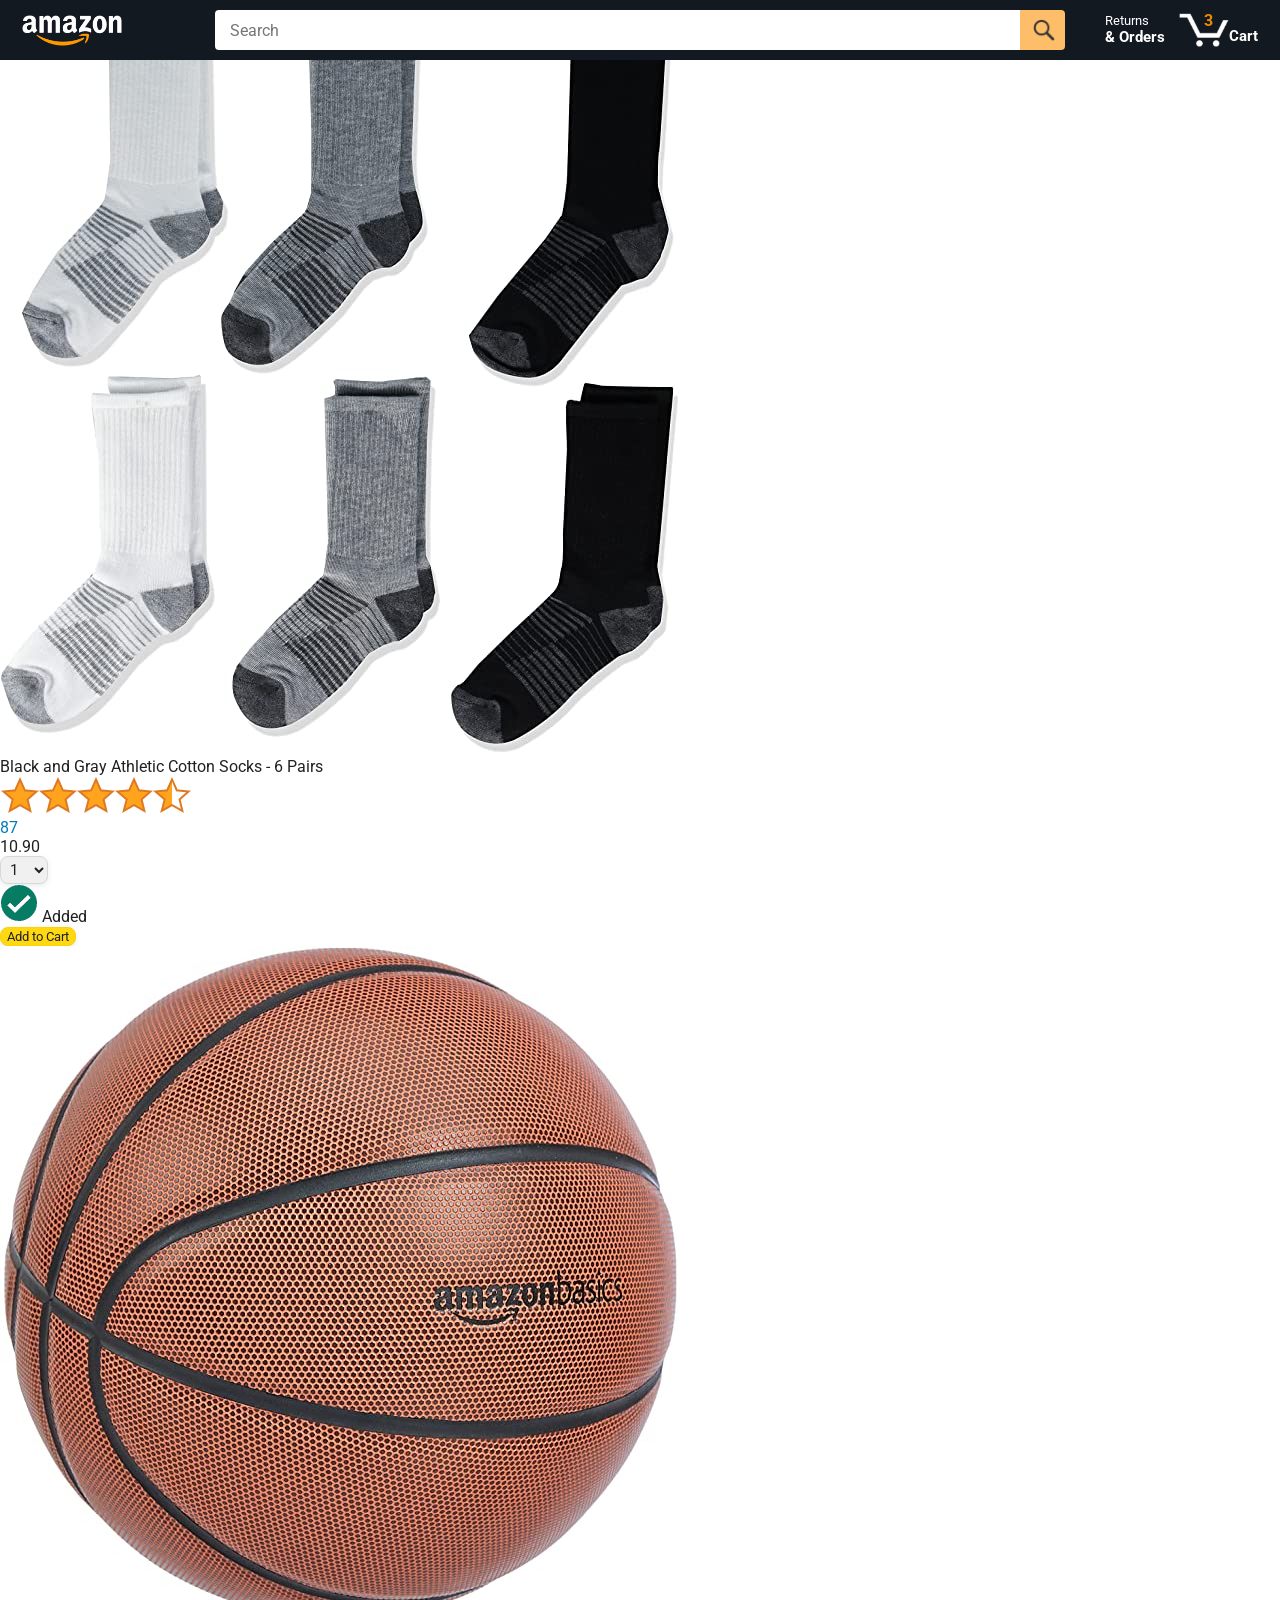
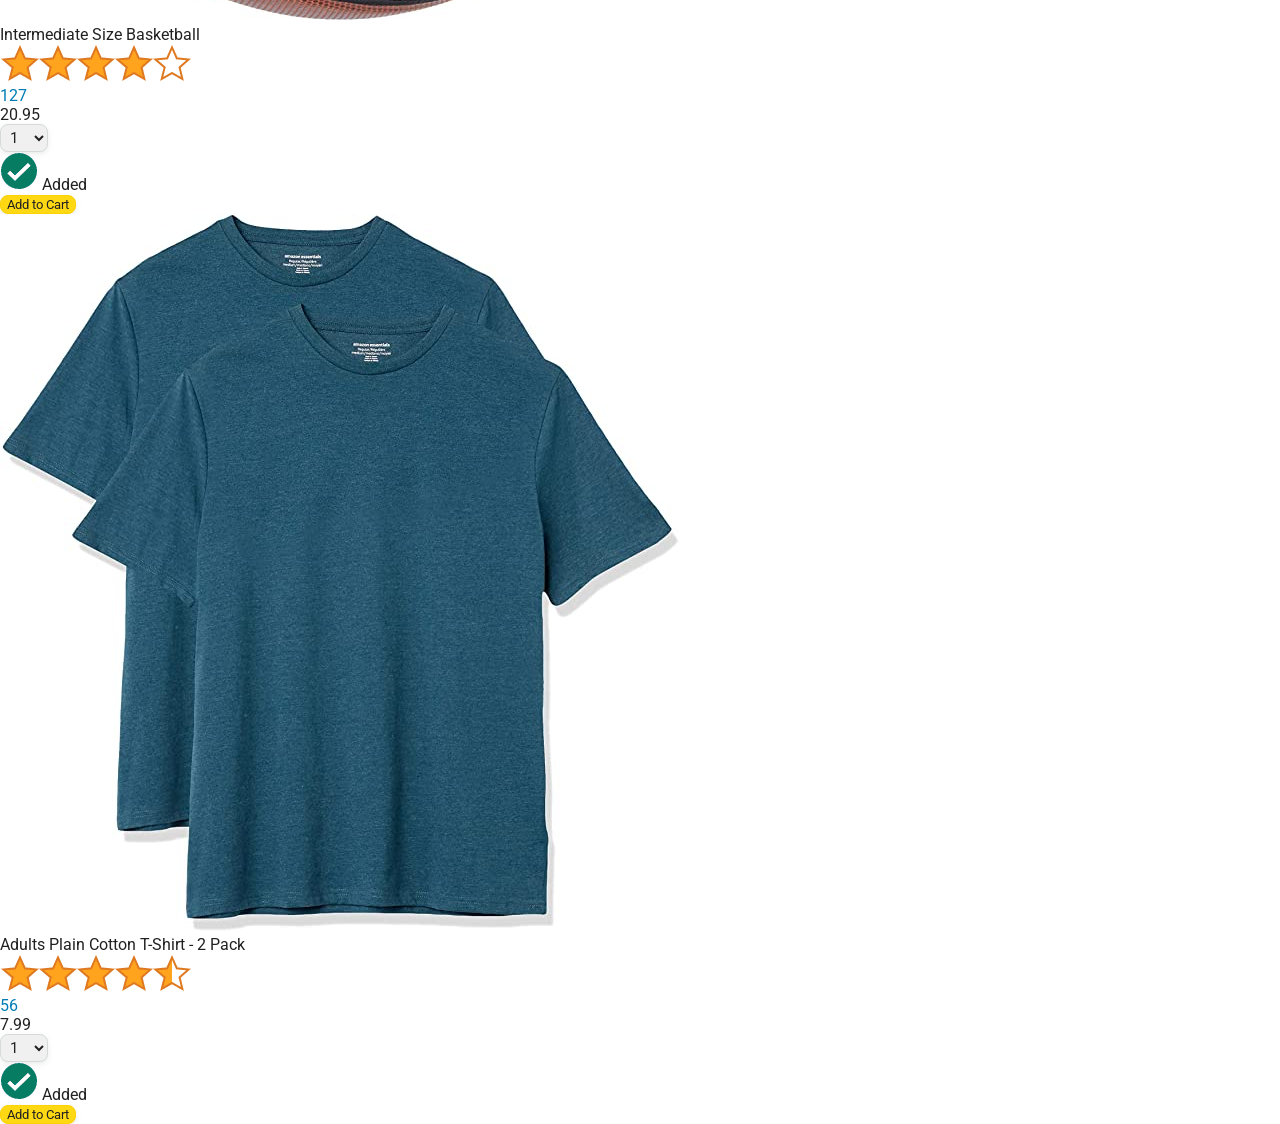
==== amazon.html @ 1c022dee "Generate HTML with JavaScript" ====
<!DOCTYPE html>
<html>
  <head>
    <title>Amazon Project</title>

    <!-- This code is needed for responsive design to work.
      (Responsive design = make the website look good on
      smaller screen sizes like a phone or a tablet). -->
    <meta name="viewport" content="width=device-width, initial-scale=1">

    <!-- Load a font called Roboto from Google Fonts. -->
    <link rel="preconnect" href="https://fonts.googleapis.com">
    <link rel="preconnect" href="https://fonts.gstatic.com" crossorigin>
    <link href="https://fonts.googleapis.com/css2?family=Roboto:wght@400;500;700&display=swap" rel="stylesheet">

    <!-- Here are the CSS files for this page. -->
    <link rel="stylesheet" href="styles/shared/general.css">
    <link rel="stylesheet" href="styles/shared/amazon-header.css">
    <link rel="stylesheet" href="styles/pages/amazon.css">
  </head>
  <body>
    <div class="amazon-header">
      <div class="amazon-header-left-section">
        <a href="amazon.html" class="header-link">
          <img class="amazon-logo"
            src="images/amazon-logo-white.png">
          <img class="amazon-mobile-logo"
            src="images/amazon-mobile-logo-white.png">
        </a>
      </div>

      <div class="amazon-header-middle-section">
        <input class="search-bar" type="text" placeholder="Search">

        <button class="search-button">
          <img class="search-icon" src="images/icons/search-icon.png">
        </button>
      </div>

      <div class="amazon-header-right-section">
        <a class="orders-link header-link" href="orders.html">
          <span class="returns-text">Returns</span>
          <span class="orders-text">& Orders</span>
        </a>

        <a class="cart-link header-link" href="checkout.html">
          <img class="cart-icon" src="images/icons/cart-icon.png">
          <div class="cart-quantity">3</div>
          <div class="cart-text">Cart</div>
        </a>
      </div>
    </div>
    
    <div class="main">
      <div class="products-grid js-products-grid"></div>
    </div>

    <script src="scripts/amazon.js"></script>
  </body>
</html>
---- styles/shared/general.css ----
body {
  font-family: Roboto, Arial;
  color: rgb(33, 33, 33);
  /* The <body> element has a default margin of 8px
     on all sides. This removes the default margins. */
  margin: 0;
}

/* <p> elements have a default margin on the top
   and bottom. This removes the default margins. */
p {
  margin: 0;
}

button {
  cursor: pointer;
}

select {
  cursor: pointer;
}

input, select, button {
  font-family: Roboto, Arial;
}

.button-primary {
  color: rgb(33, 33, 33);
  background-color: rgb(255, 216, 20);
  border: 1px solid rgb(252, 210, 0);
  border-radius: 8px;
  cursor: pointer;
  box-shadow: 0 2px 5px rgba(213, 217, 217, 0.5);
}

.button-primary:hover {
  background-color: rgb(247, 202, 0);
  border: 1px solid rgb(242, 194, 0);
}

.button-primary:active {
  background: rgb(255, 216, 20);
  border-color: rgb(252, 210, 0);
  box-shadow: none;
}

.button-secondary {
  color: rgb(33, 33, 33);
  background: white;
  border: 1px solid rgb(213, 217, 217);
  border-radius: 8px;
  cursor: pointer;
  box-shadow: 0 2px 5px rgba(213, 217, 217, 0.5);
}

.button-secondary:hover {
  background-color: rgb(247, 250, 250);
}

.button-secondary:active {
  background-color: rgb(237, 253, 255);
  box-shadow: none;
}

/* These styles will limit text to 2 lines. Anything
   beyond 2 lines will be replaced with "..."
   You can find this code by using an A.I. tool or by
   searching in Google.
   https://css-tricks.com/almanac/properties/l/line-clamp/ */
.limit-text-to-2-lines {
  display: -webkit-box;
  -webkit-line-clamp: 2;
  -webkit-box-orient: vertical;
  overflow: hidden;
}

.link-primary {
  color: rgb(1, 124, 182);
  cursor: pointer;
}

.link-primary:hover {
  color: rgb(196, 80, 0);
}

/* Styles for dropdown selectors. */
select {
  color: rgb(33, 33, 33);
  background-color: rgb(240, 240, 240);
  border: 1px solid rgb(213, 217, 217);
  border-radius: 8px;
  padding: 3px 5px;
  font-size: 15px;
  cursor: pointer;
  box-shadow: 0 2px 5px rgba(213, 217, 217, 0.5);
}

select:focus,
input:focus {
  outline: 2px solid rgb(255, 153, 0);
}
---- styles/shared/amazon-header.css ----
.amazon-header {
  background-color: rgb(19, 25, 33);
  color: white;
  padding-left: 15px;
  padding-right: 15px;

  display: flex;
  align-items: center;
  justify-content: space-between;

  position: fixed;
  top: 0;
  left: 0;
  right: 0;
  height: 60px;
}

.amazon-header-left-section {
  width: 180px;
}

@media (max-width: 800px) {
  .amazon-header-left-section {
    width: unset;
  }
}

.header-link {
  display: inline-block;
  padding: 6px;
  border-radius: 2px;
  cursor: pointer;
  text-decoration: none;
  border: 1px solid rgba(0, 0, 0, 0);
}

.header-link:hover {
  border: 1px solid white;
}

.amazon-logo {
  width: 100px;
  margin-top: 5px;
}

.amazon-mobile-logo {
  display: none;
}

@media (max-width: 575px) {
  .amazon-logo {
    display: none;
  }

  .amazon-mobile-logo {
    display: block;
    height: 35px;
    margin-top: 5px;
  }
}

.amazon-header-middle-section {
  flex: 1;
  max-width: 850px;
  margin-left: 10px;
  margin-right: 10px;
  display: flex;
}

.search-bar {
  flex: 1;
  width: 0;
  font-size: 16px;
  height: 38px;
  padding-left: 15px;
  border: none;
  border-top-left-radius: 4px;
  border-bottom-left-radius: 4px;
  border-top-right-radius: 0;
  border-bottom-right-radius: 0;
}

.search-button {
  background-color: rgb(254, 189, 105);
  border: none;
  width: 45px;
  height: 40px;
  border-top-right-radius: 4px;
  border-bottom-right-radius: 4px;
  flex-shrink: 0;
}

.search-icon {
  height: 22px;
  margin-left: 2px;
  margin-top: 3px;
}

.amazon-header-right-section {
  width: 180px;
  flex-shrink: 0;
  display: flex;
  justify-content: end;
}

.orders-link {
  color: white;
}

.returns-text {
  display: block;
  font-size: 13px;
}

.orders-text {
  display: block;
  font-size: 15px;
  font-weight: 700;
}

.cart-link {
  color: white;
  display: flex;
  align-items: center;
  position: relative;
}

.cart-icon {
  width: 50px;
}

.cart-text {
  margin-top: 12px;
  font-size: 15px;
  font-weight: 700;
}

.cart-quantity {
  color: rgb(240, 136, 4);
  font-size: 16px;
  font-weight: 700;

  position: absolute;
  top: 4px;
  left: 22px;
  
  width: 26px;
  text-align: center;
}
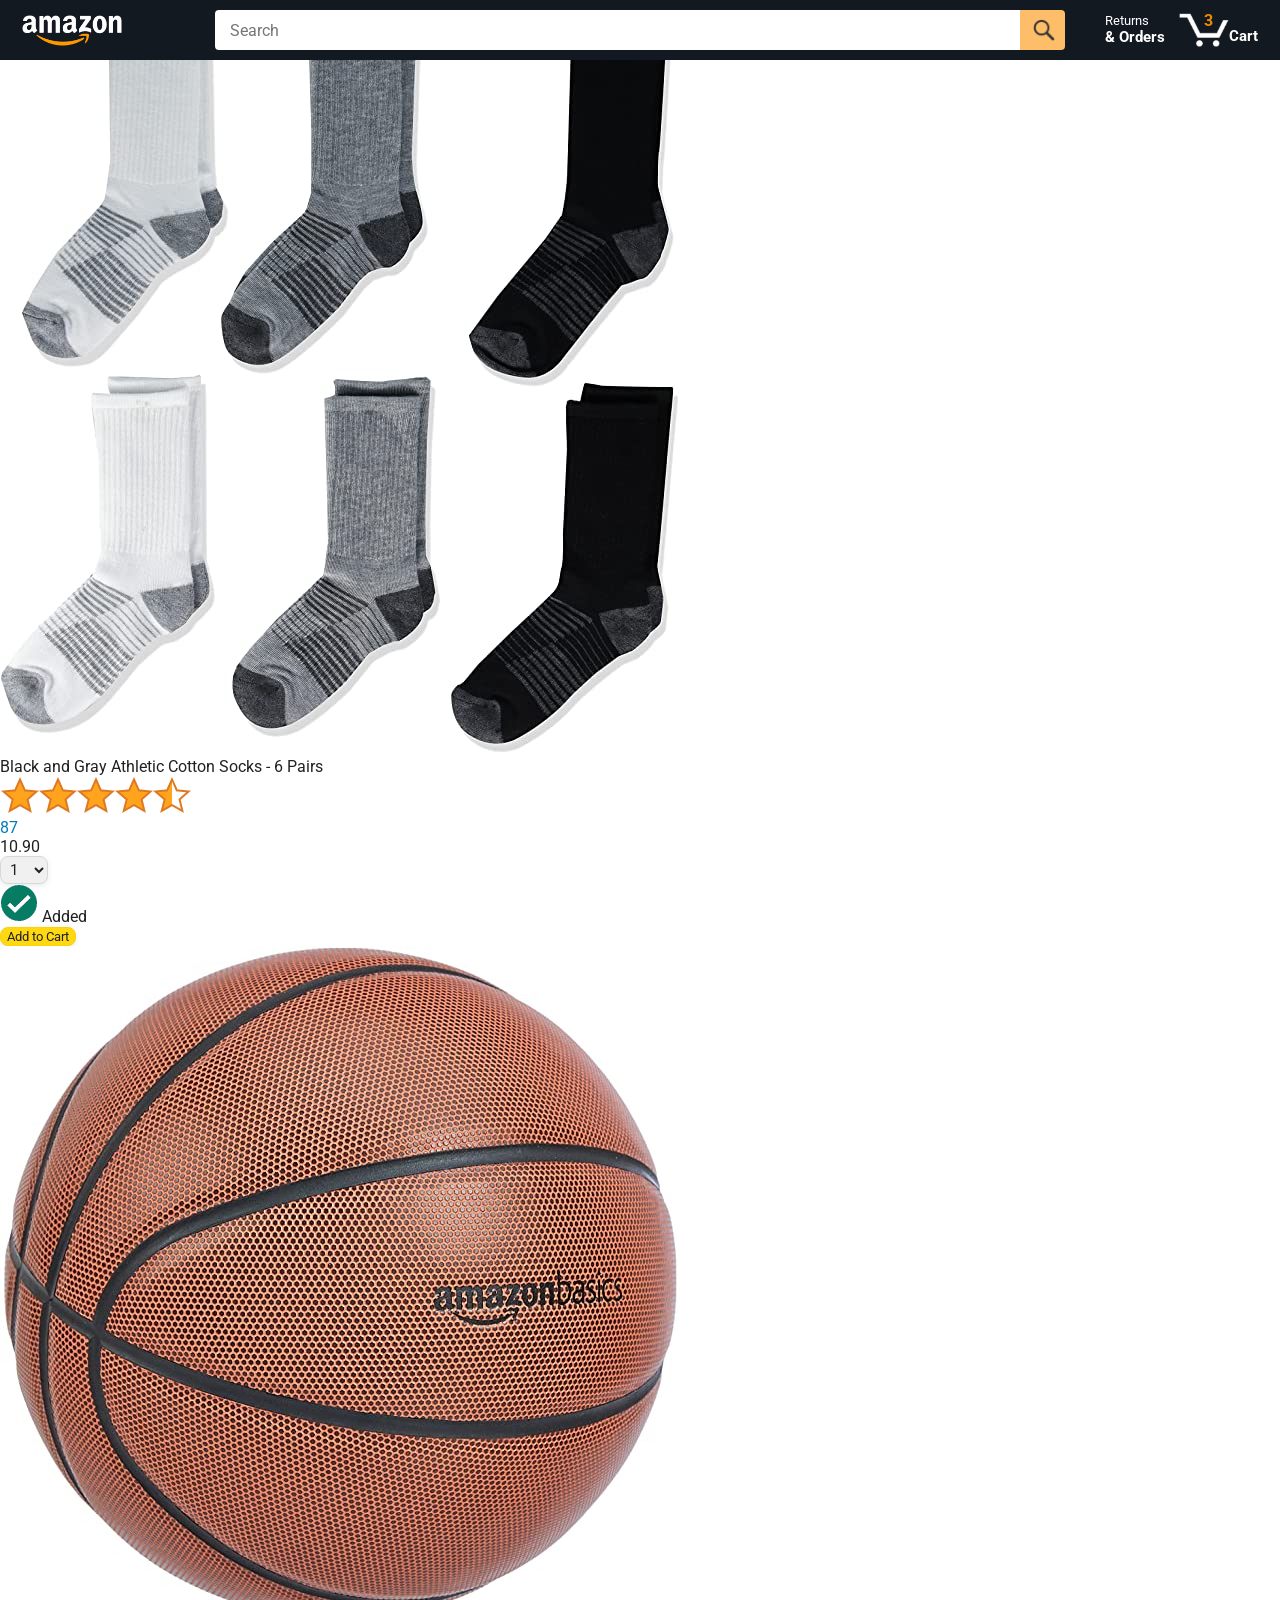
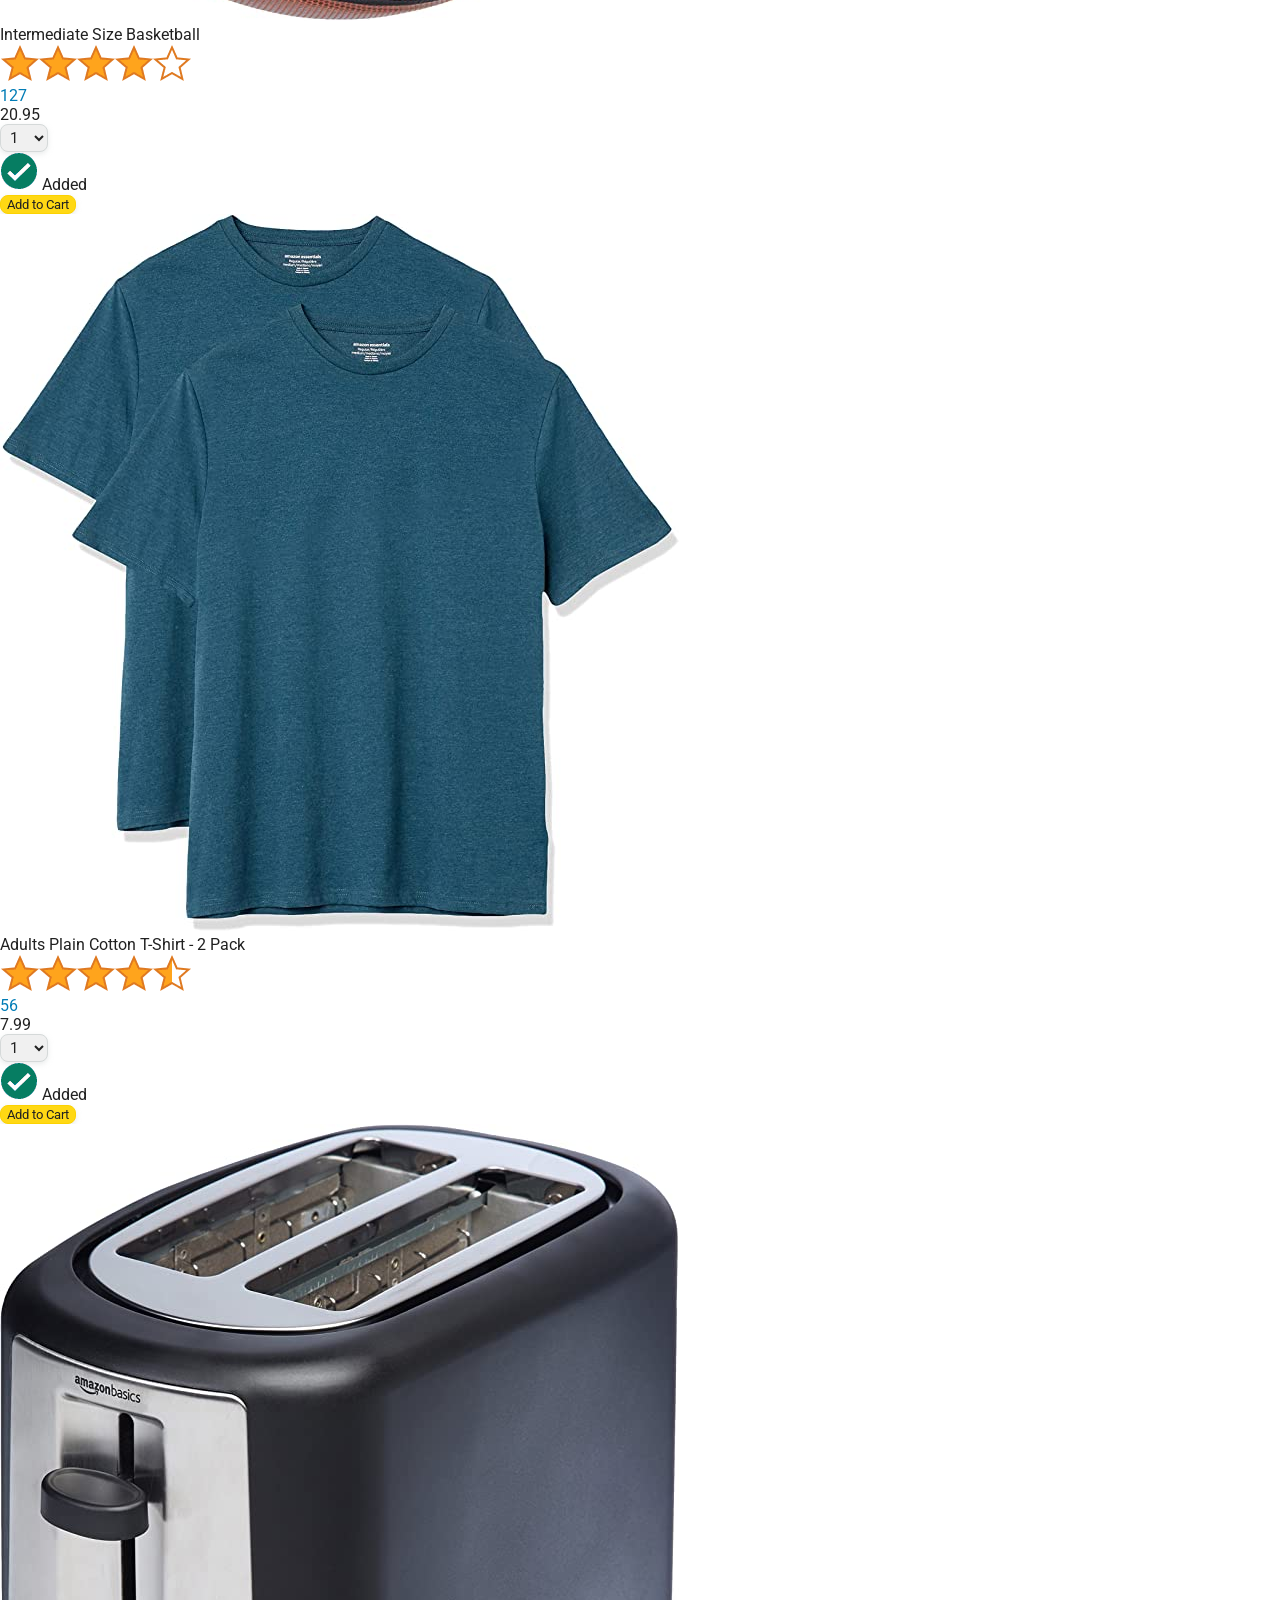
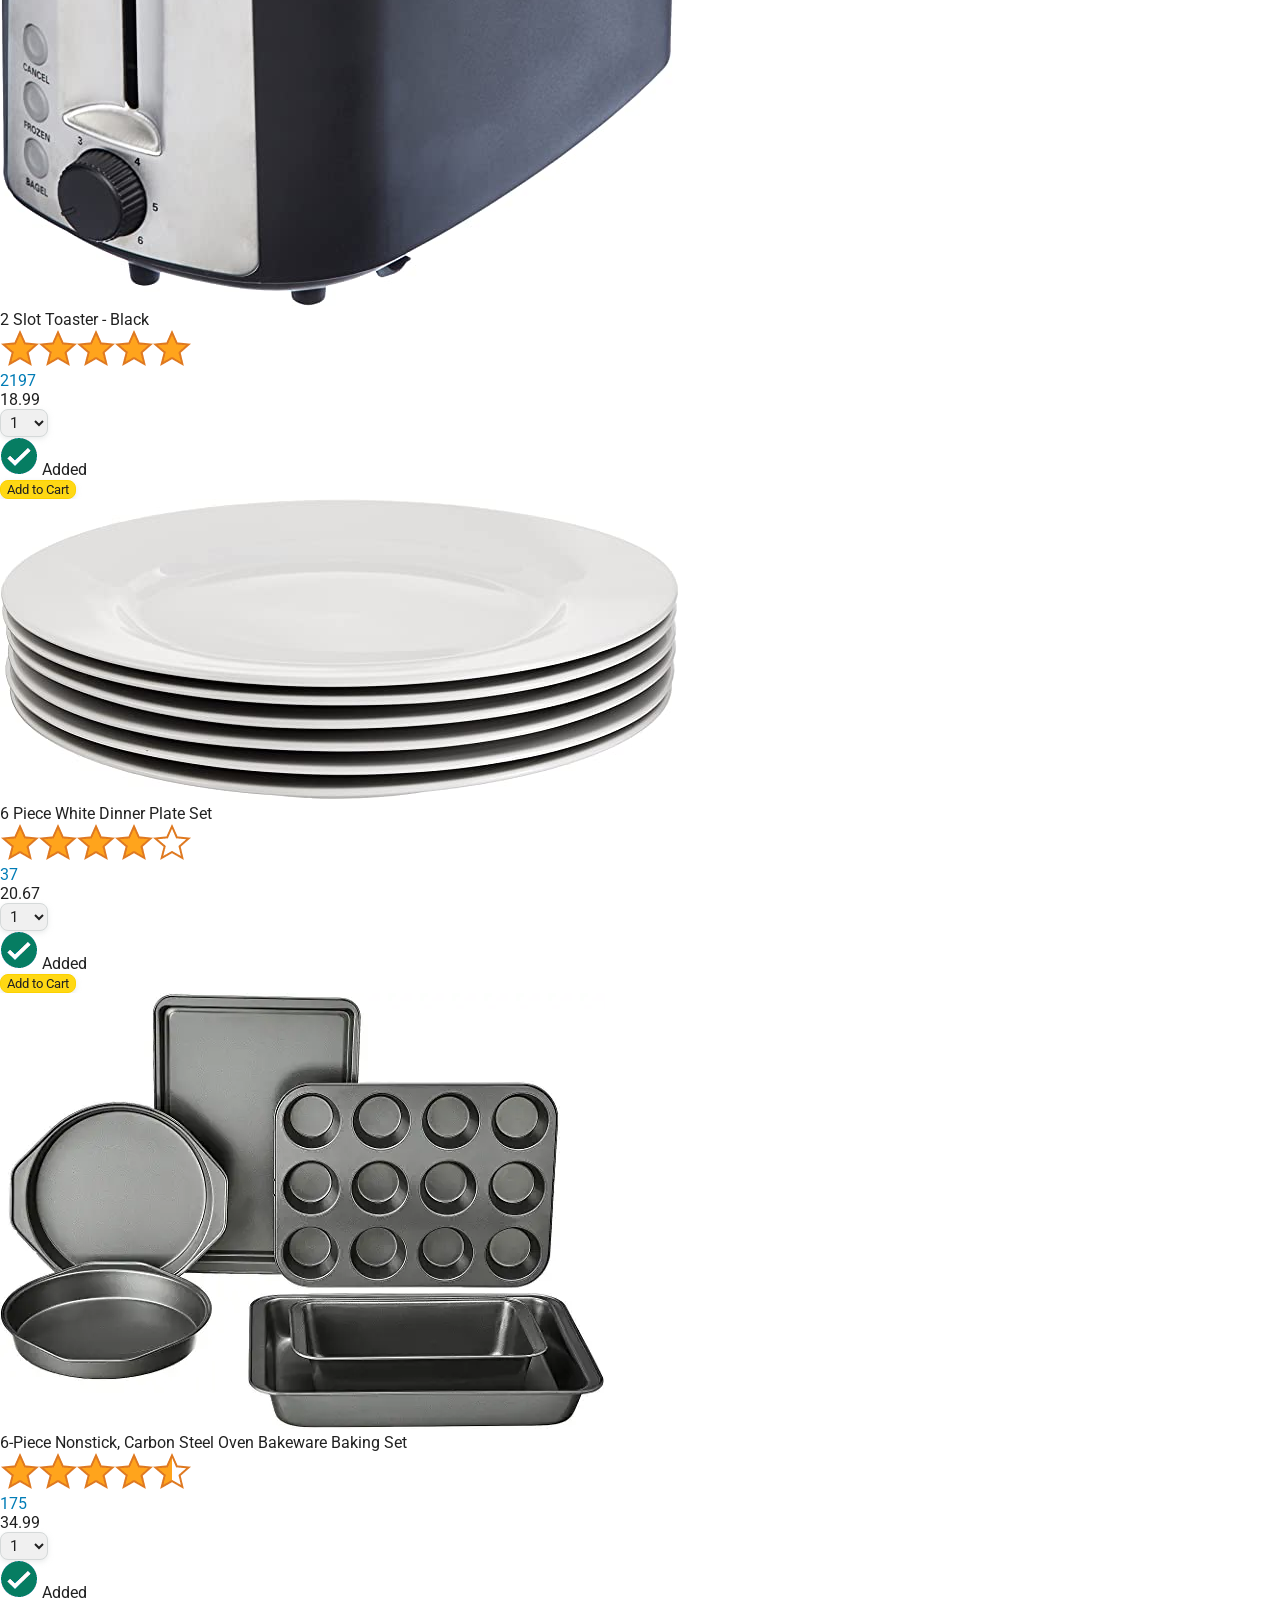
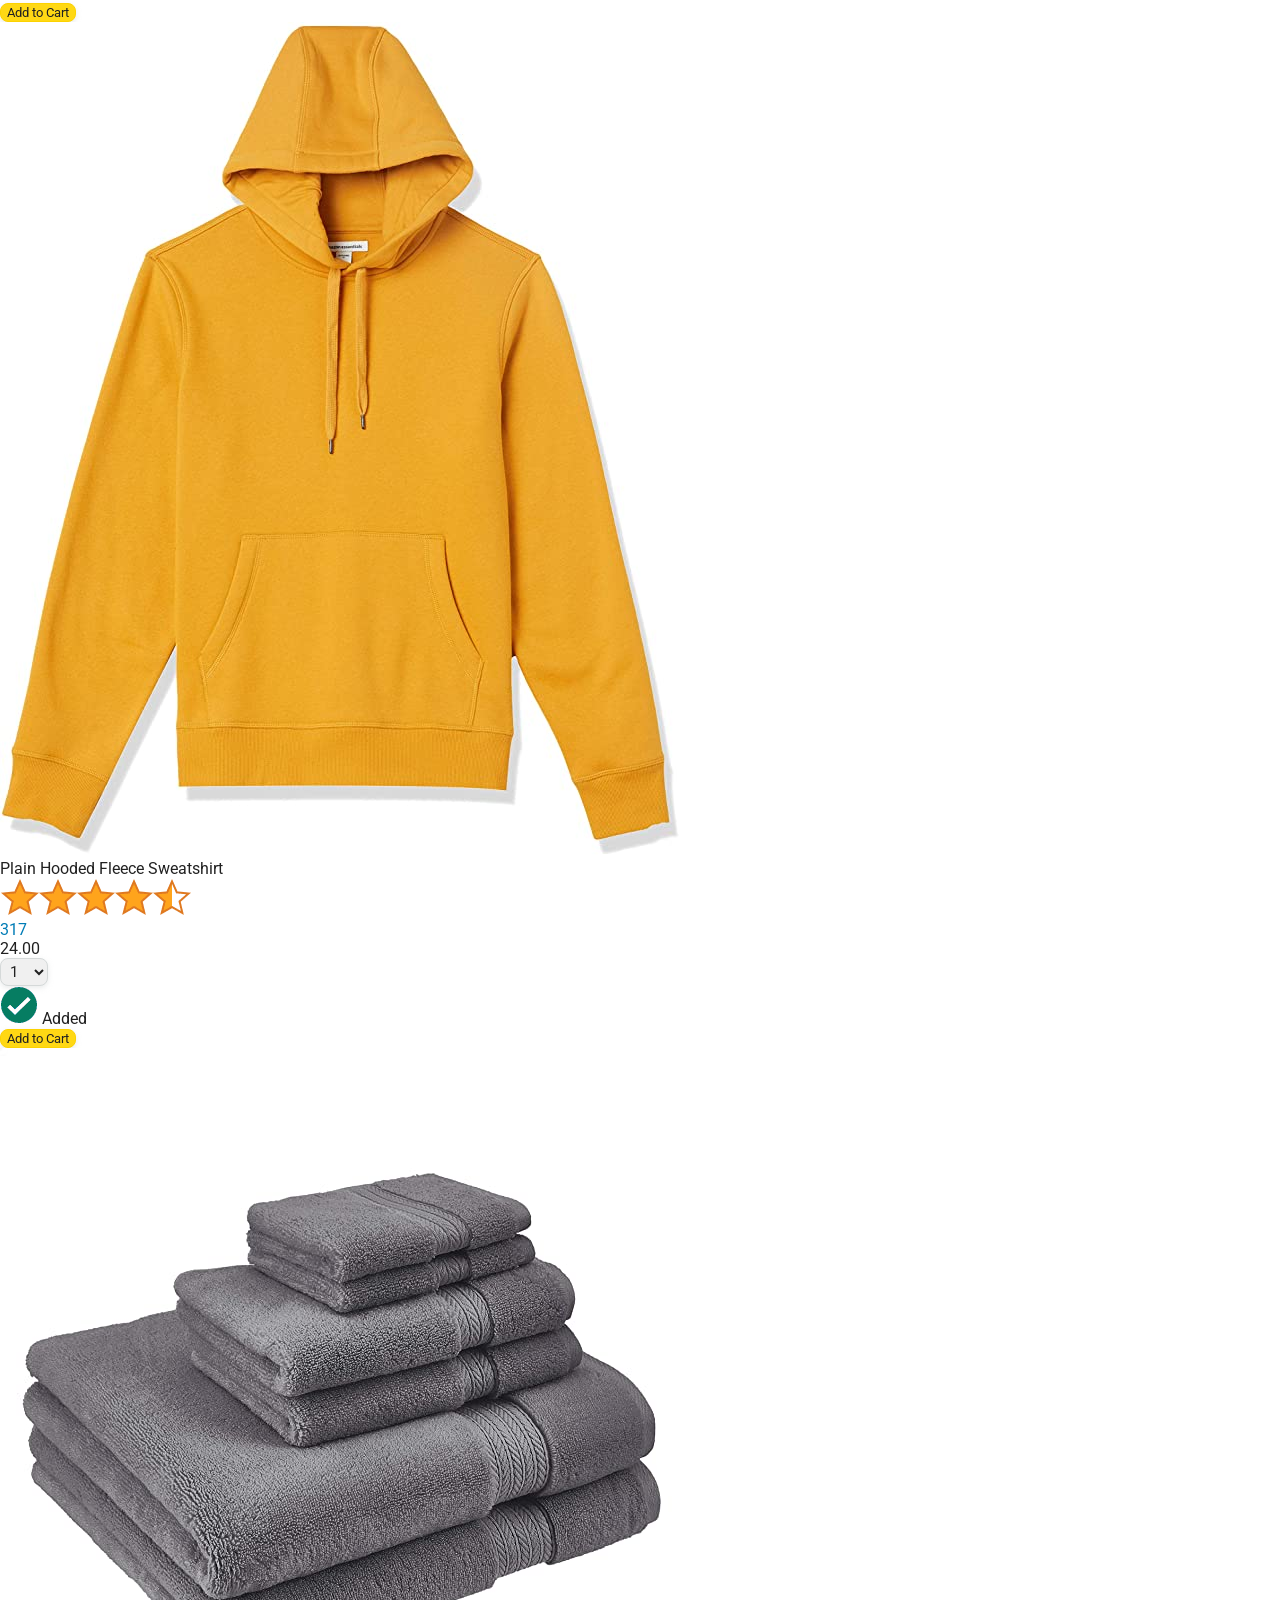
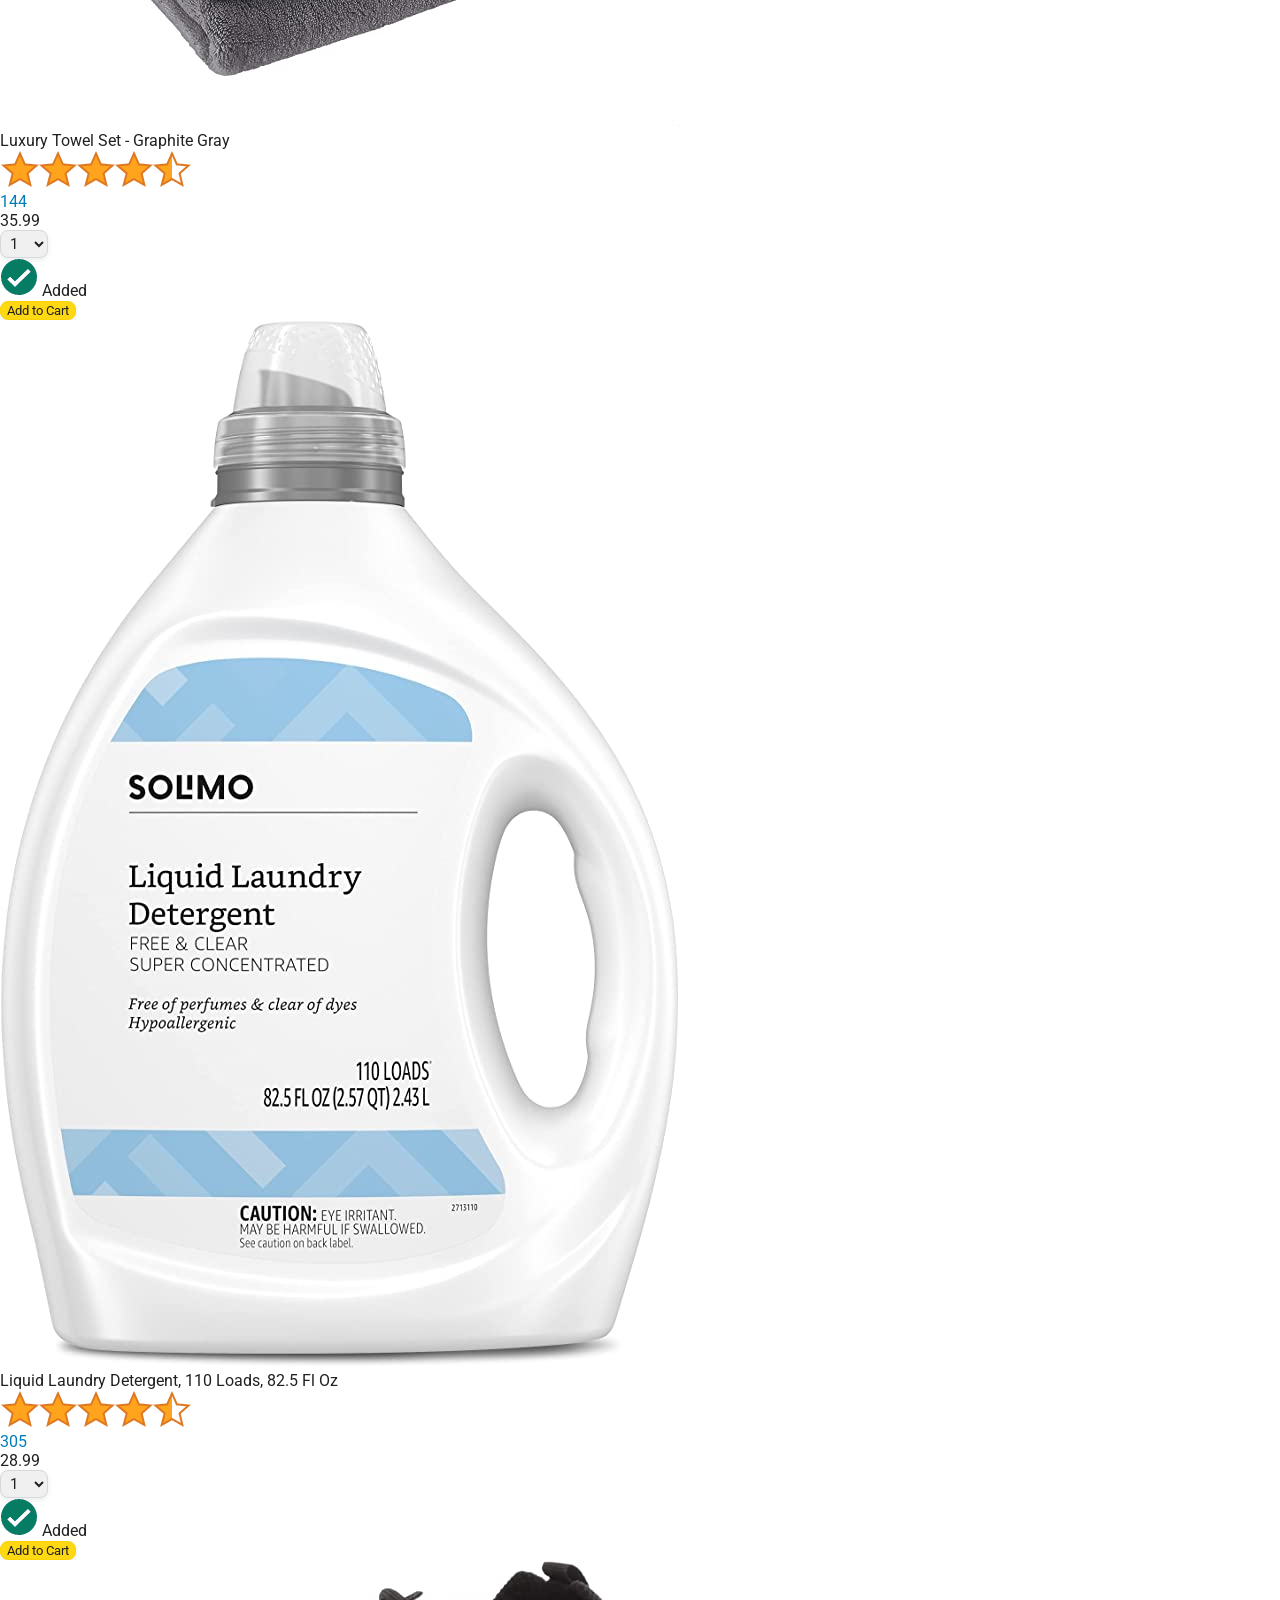
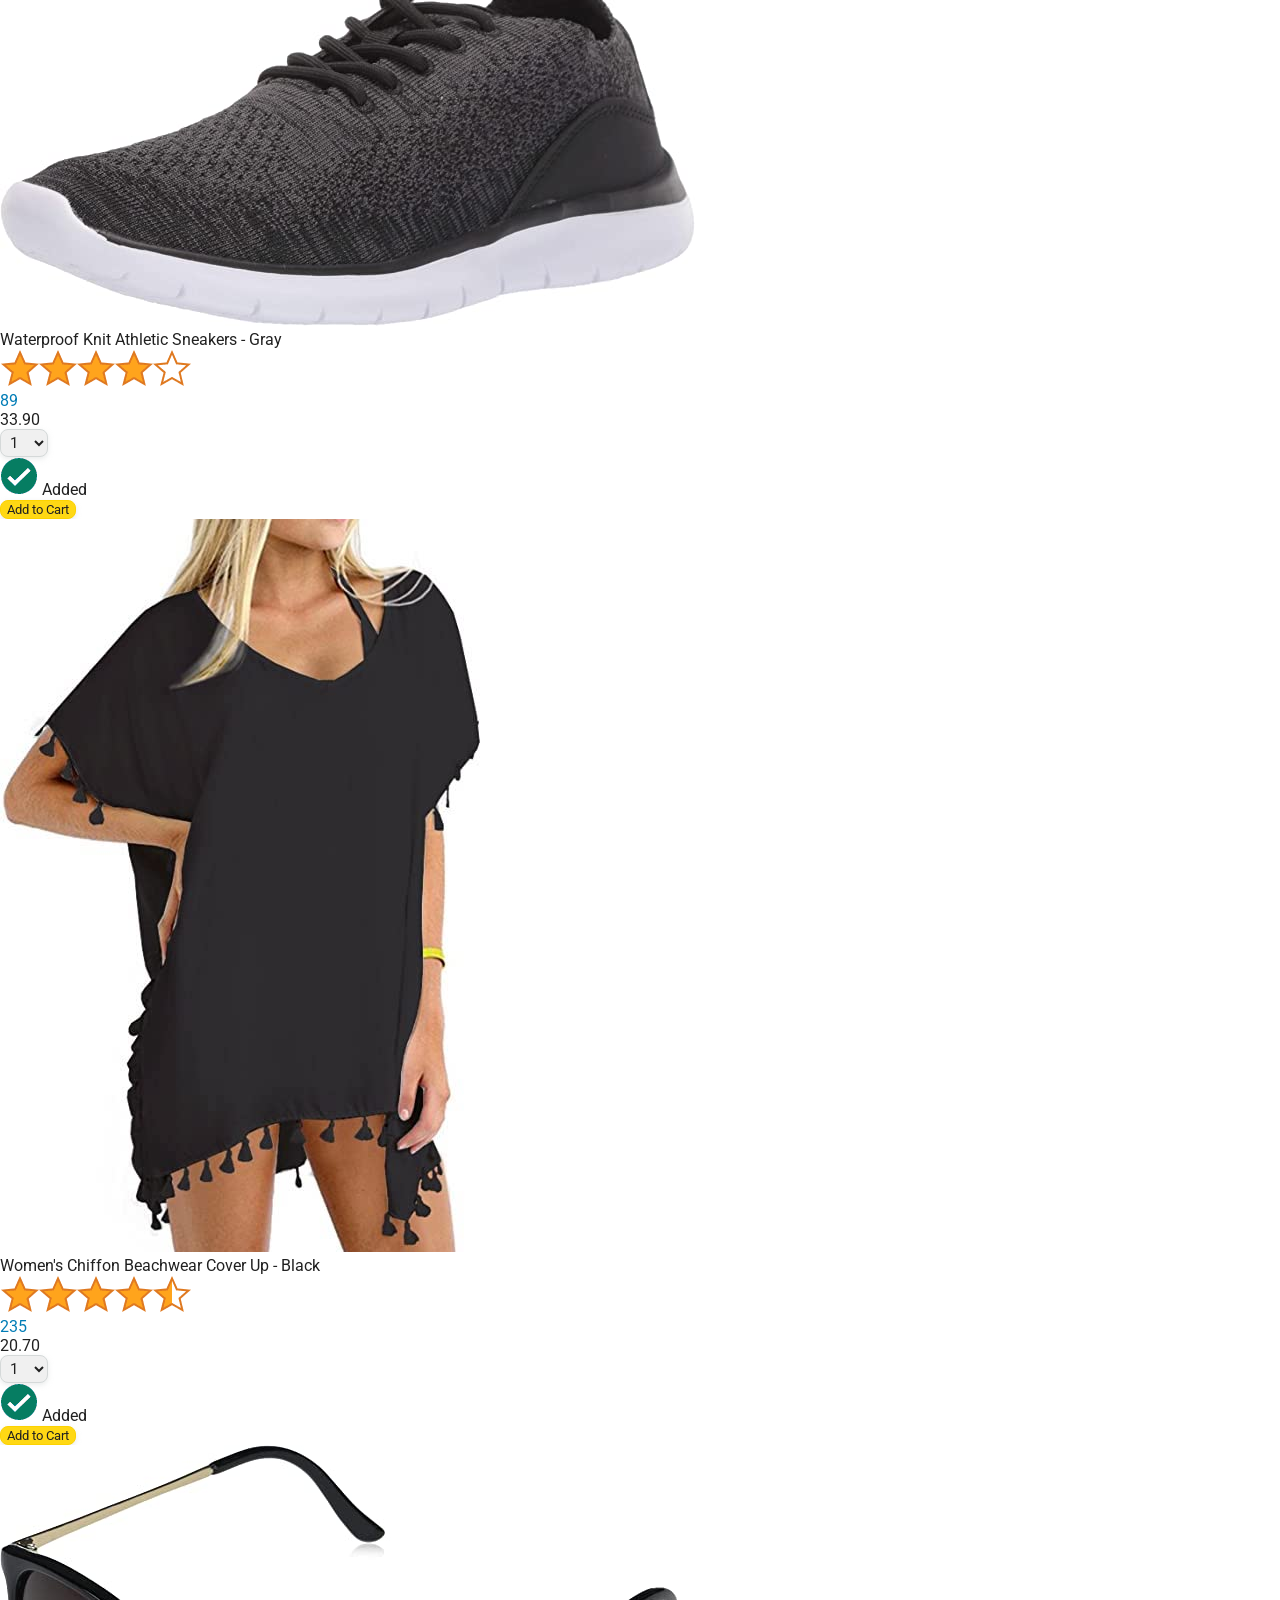
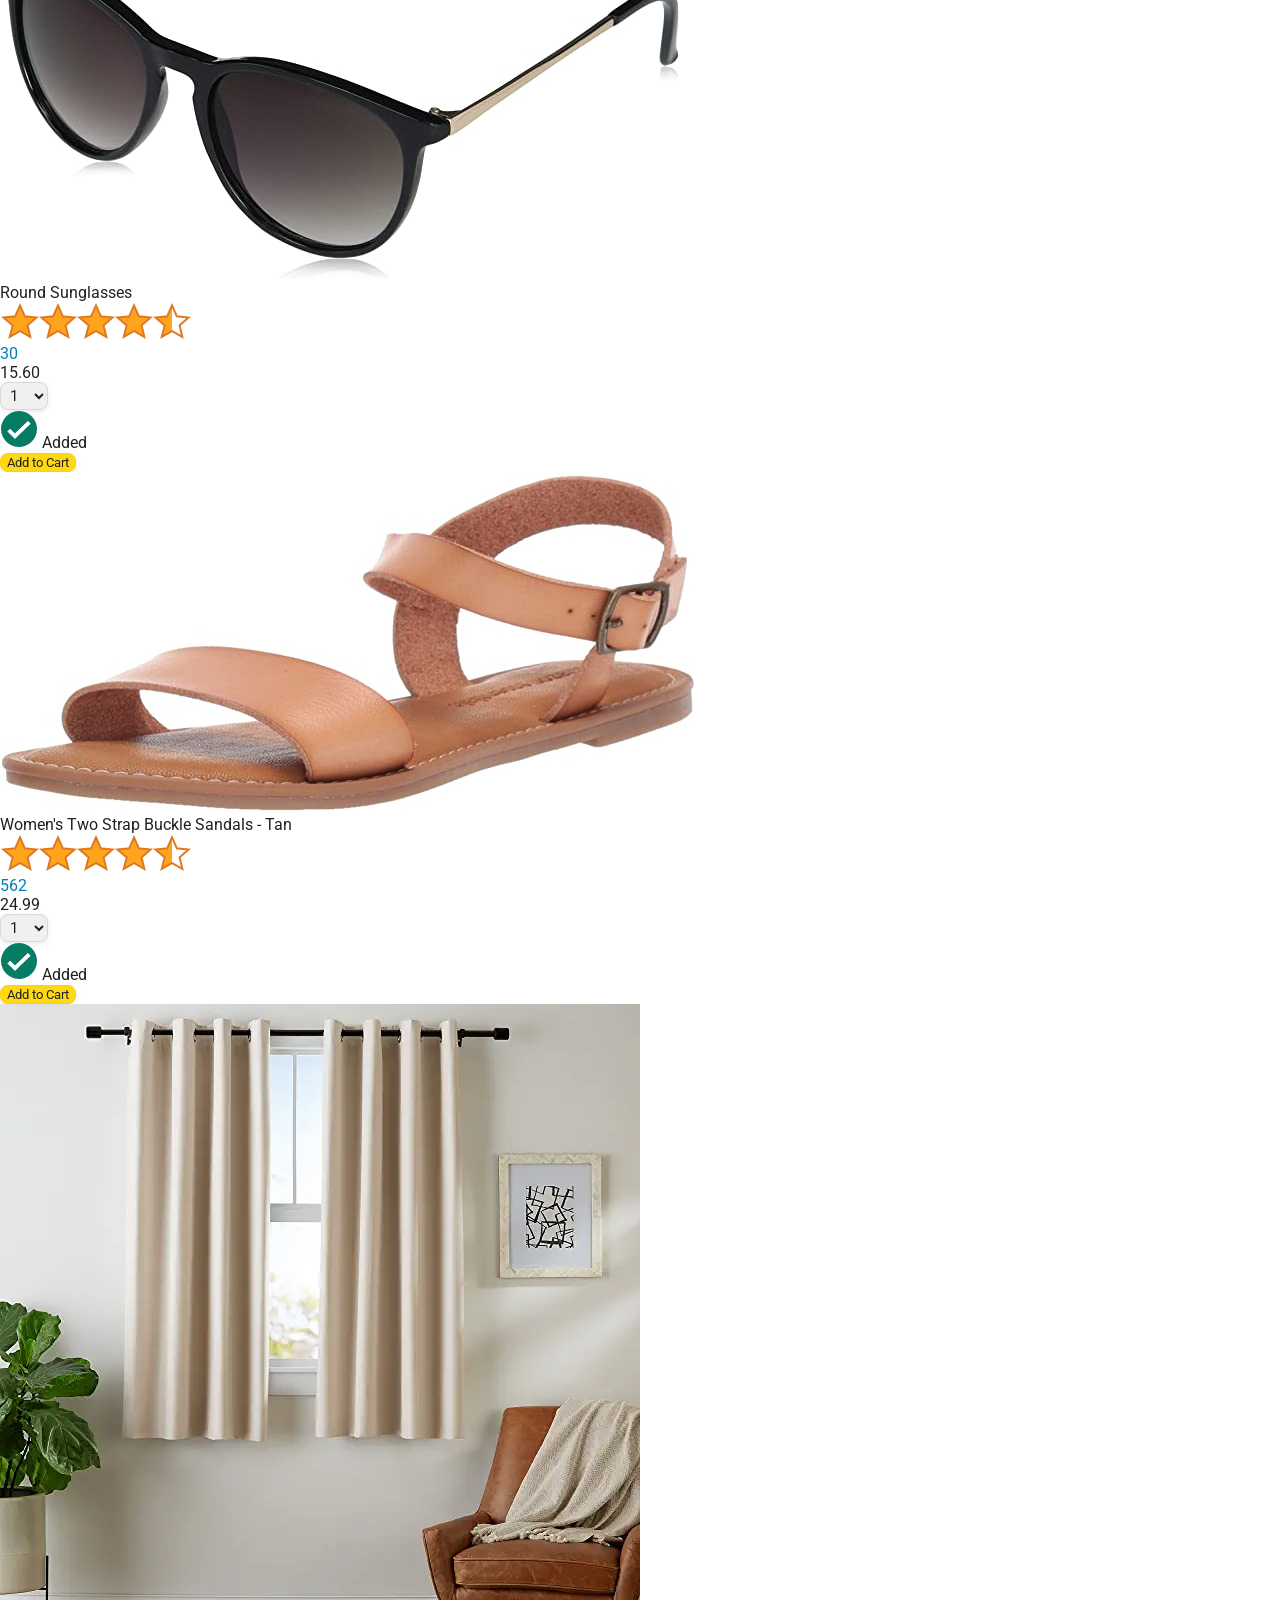
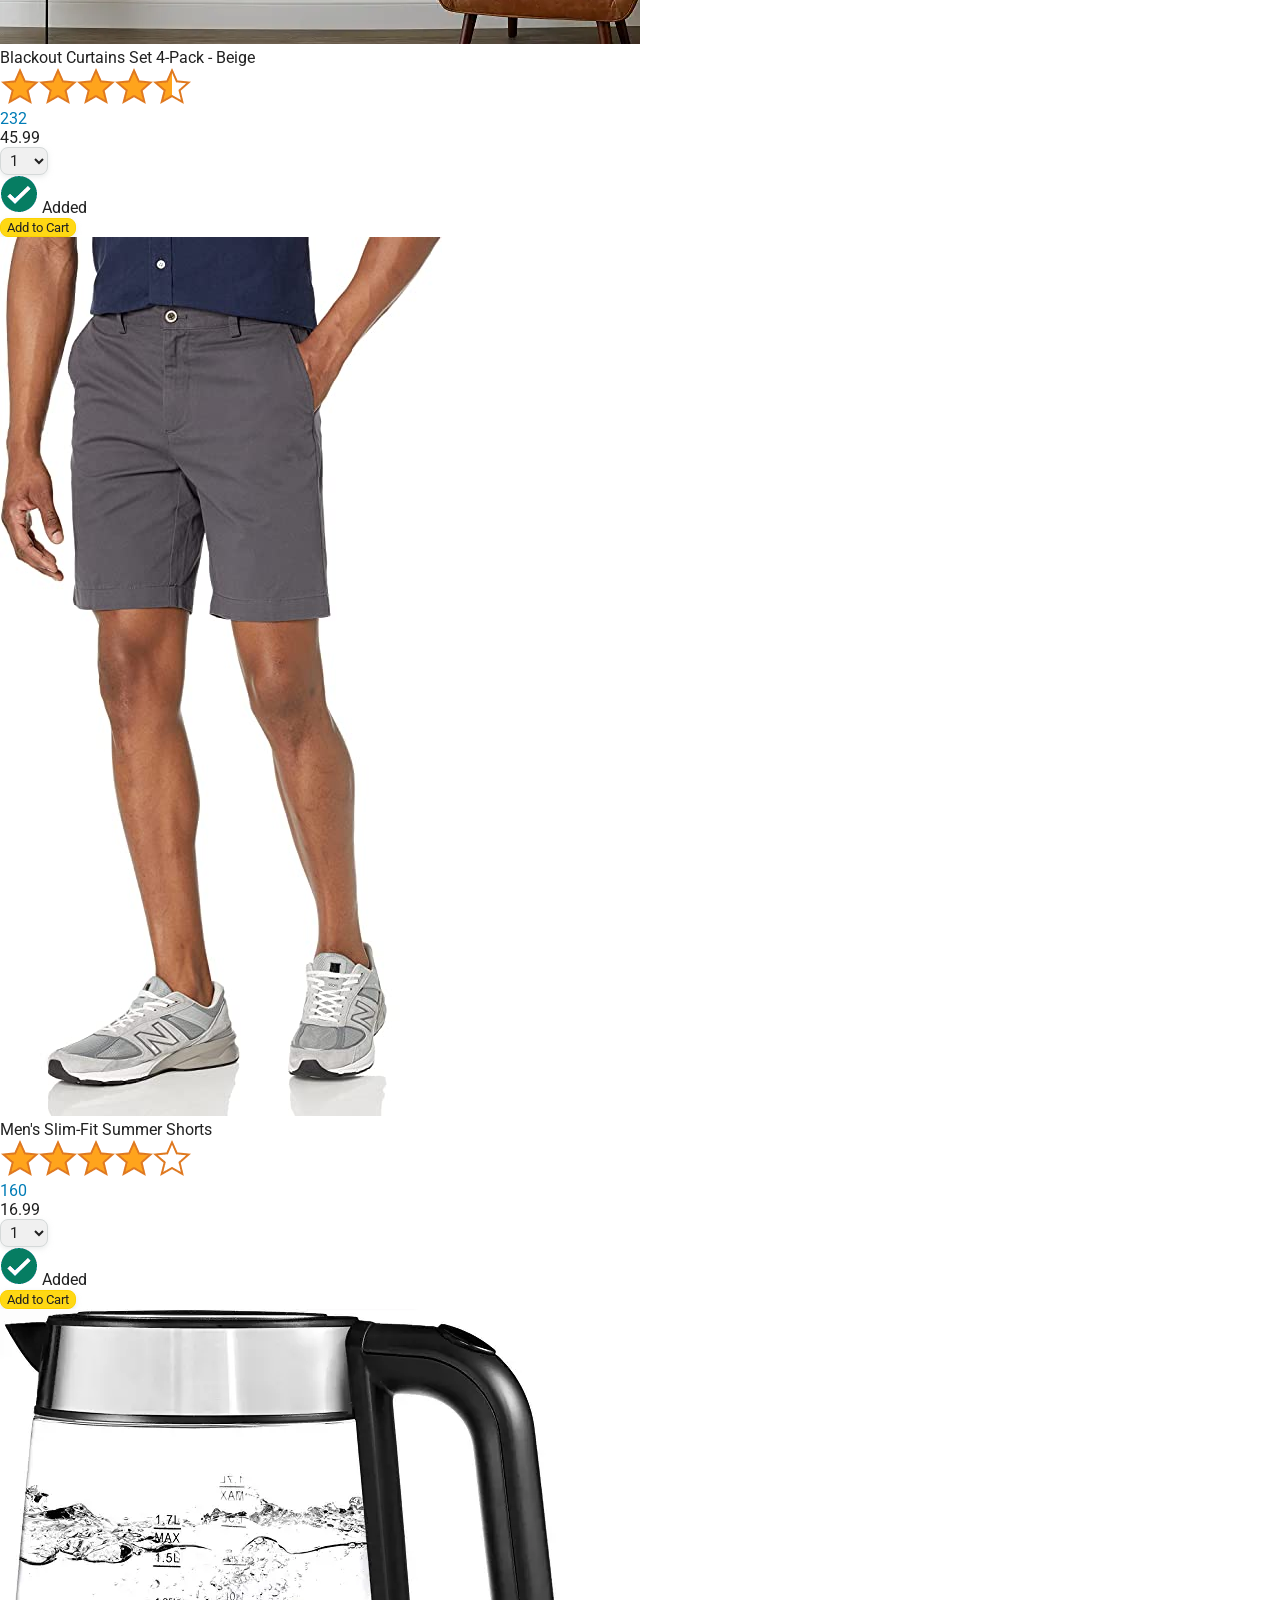
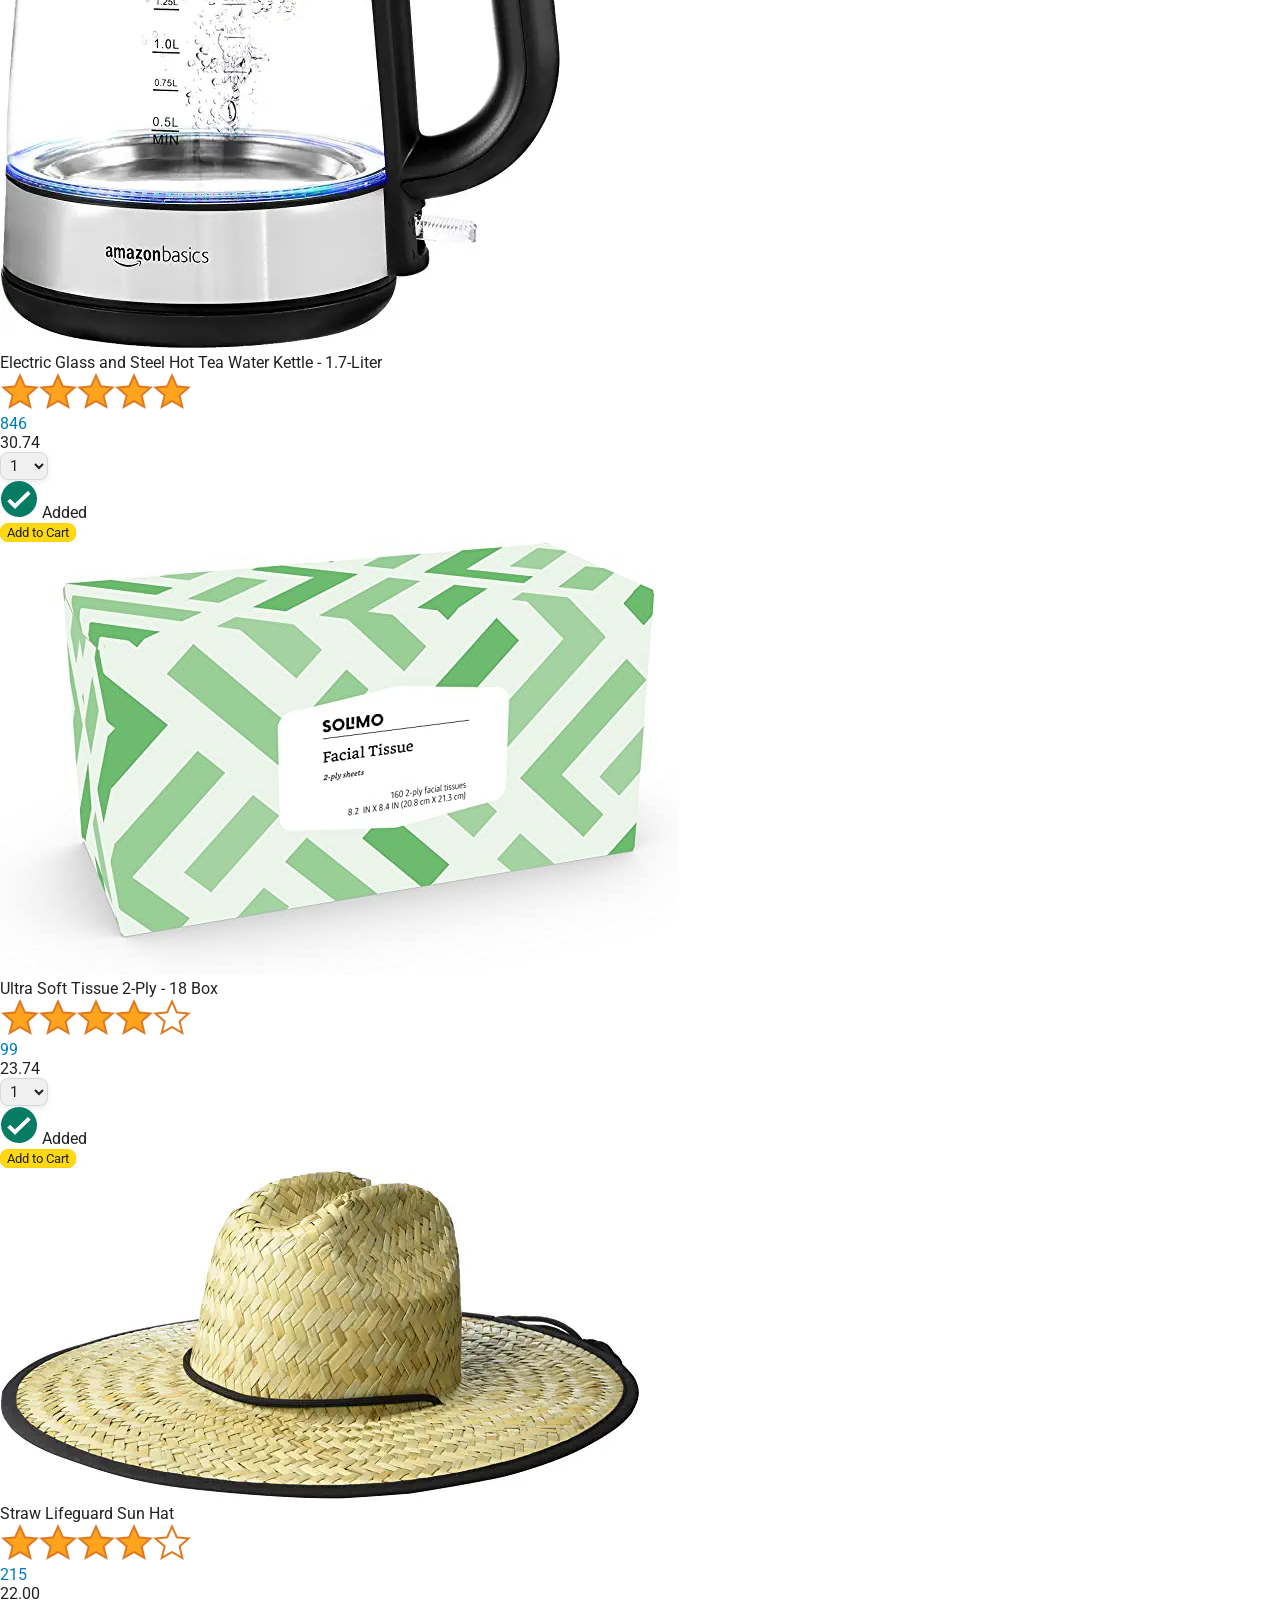
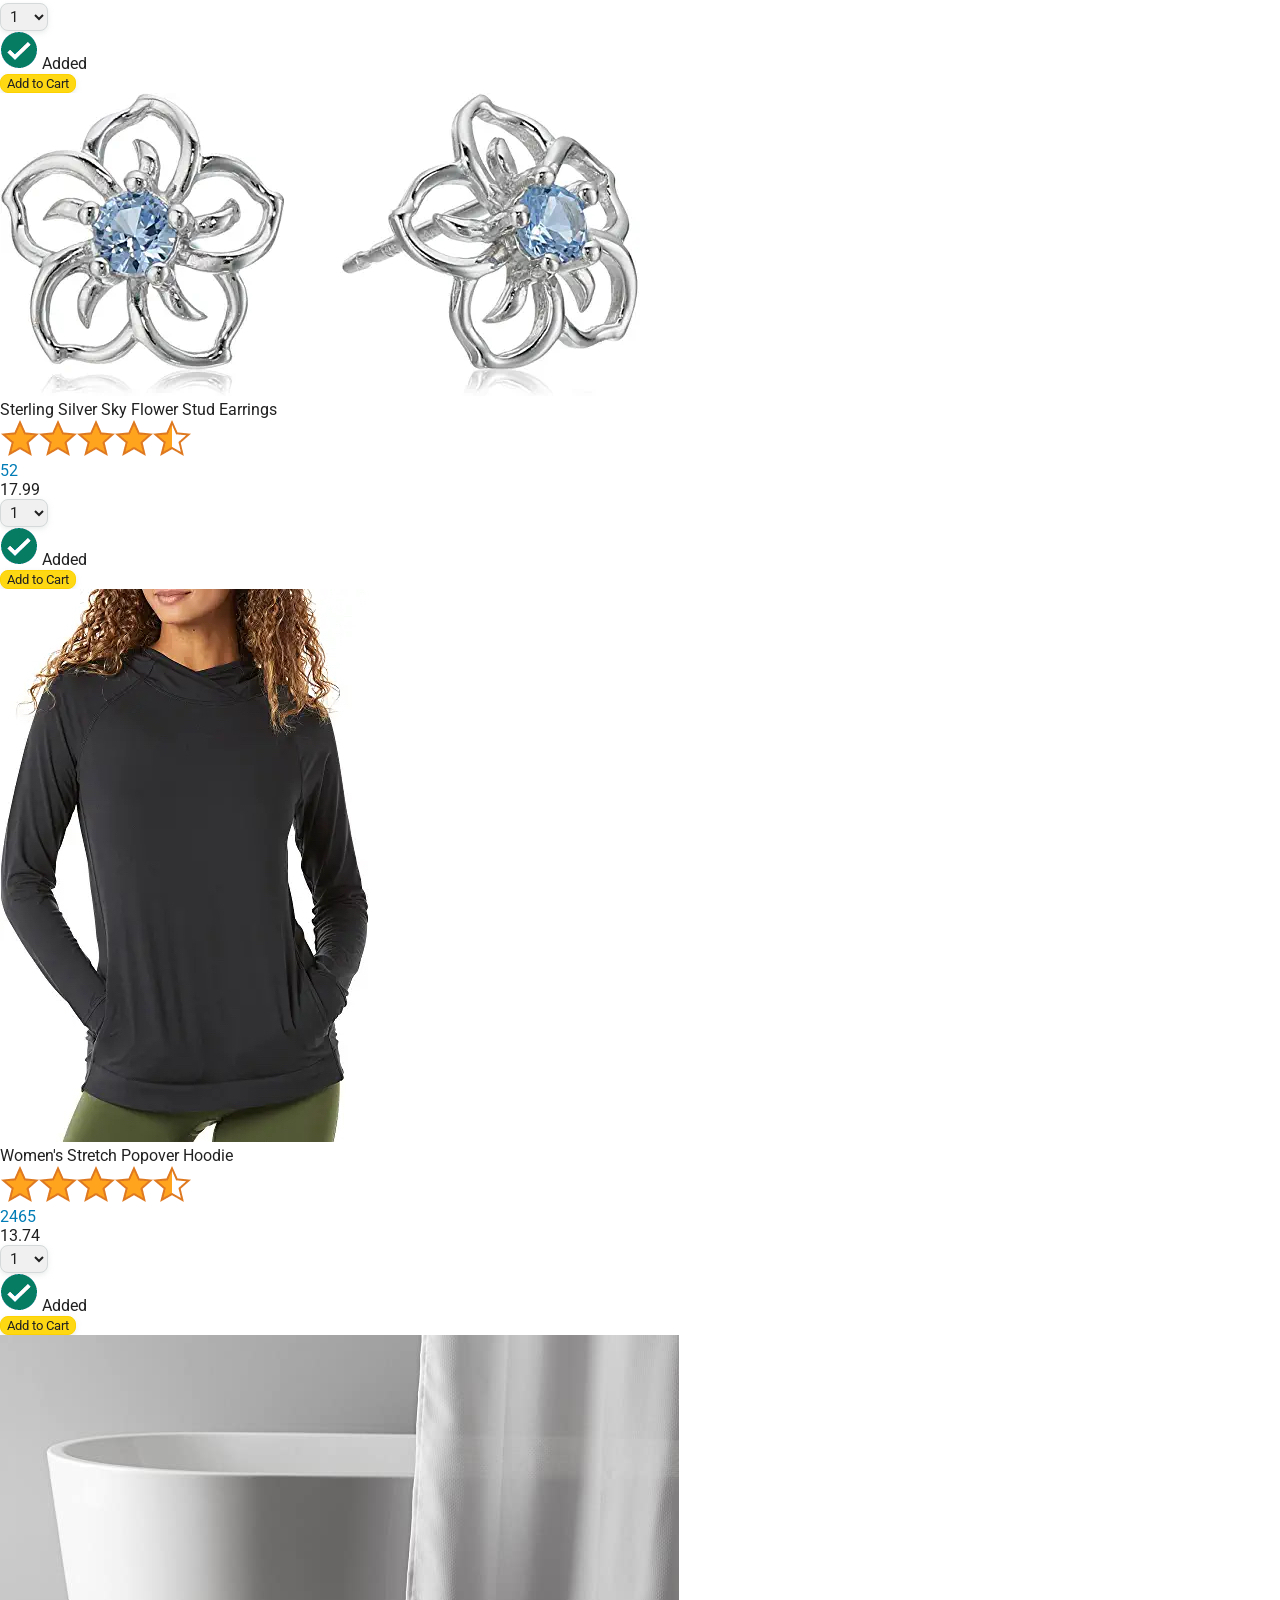
==== commit bda24006: "Use products.js file" ====
--- a/amazon.html
+++ b/amazon.html
@@ -55,6 +55,7 @@
       <div class="products-grid js-products-grid"></div>
     </div>
 
+    <script src="data/products.js"></script>
     <script src="scripts/amazon.js"></script>
   </body>
 </html>
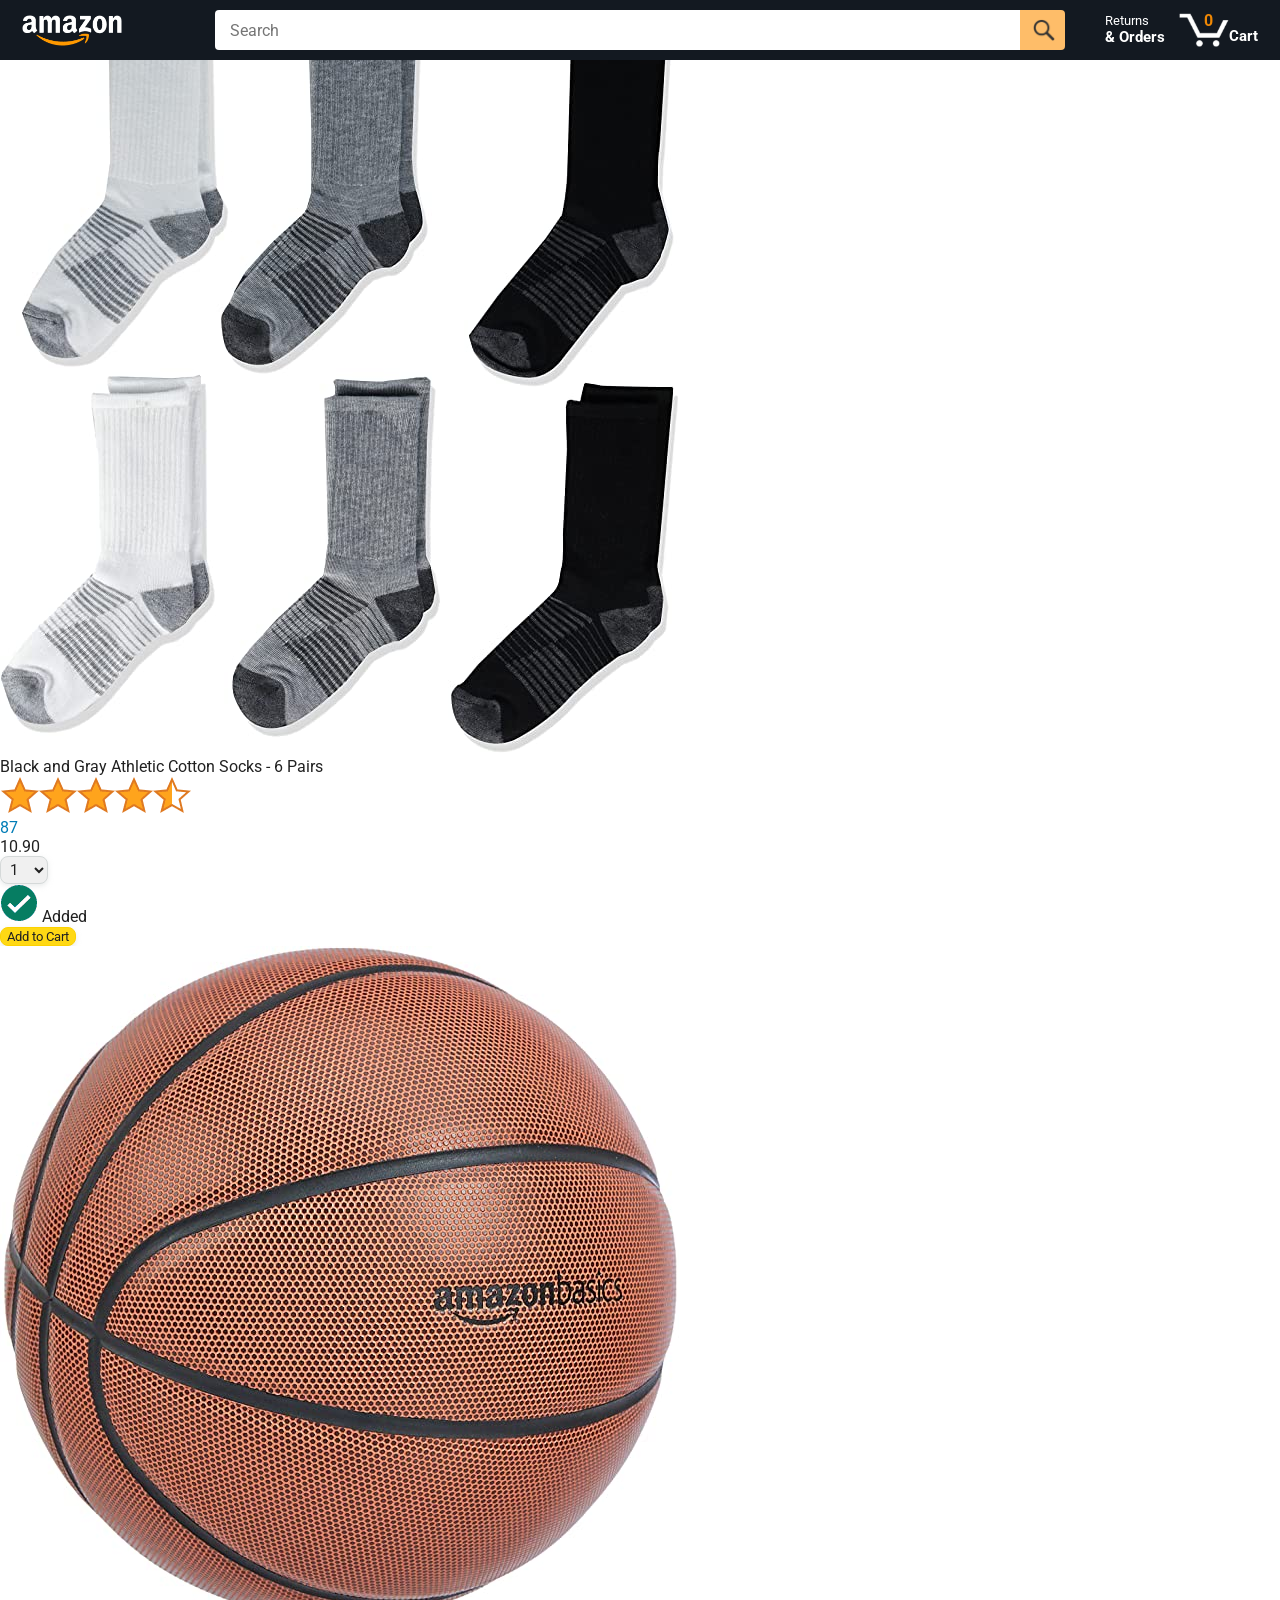
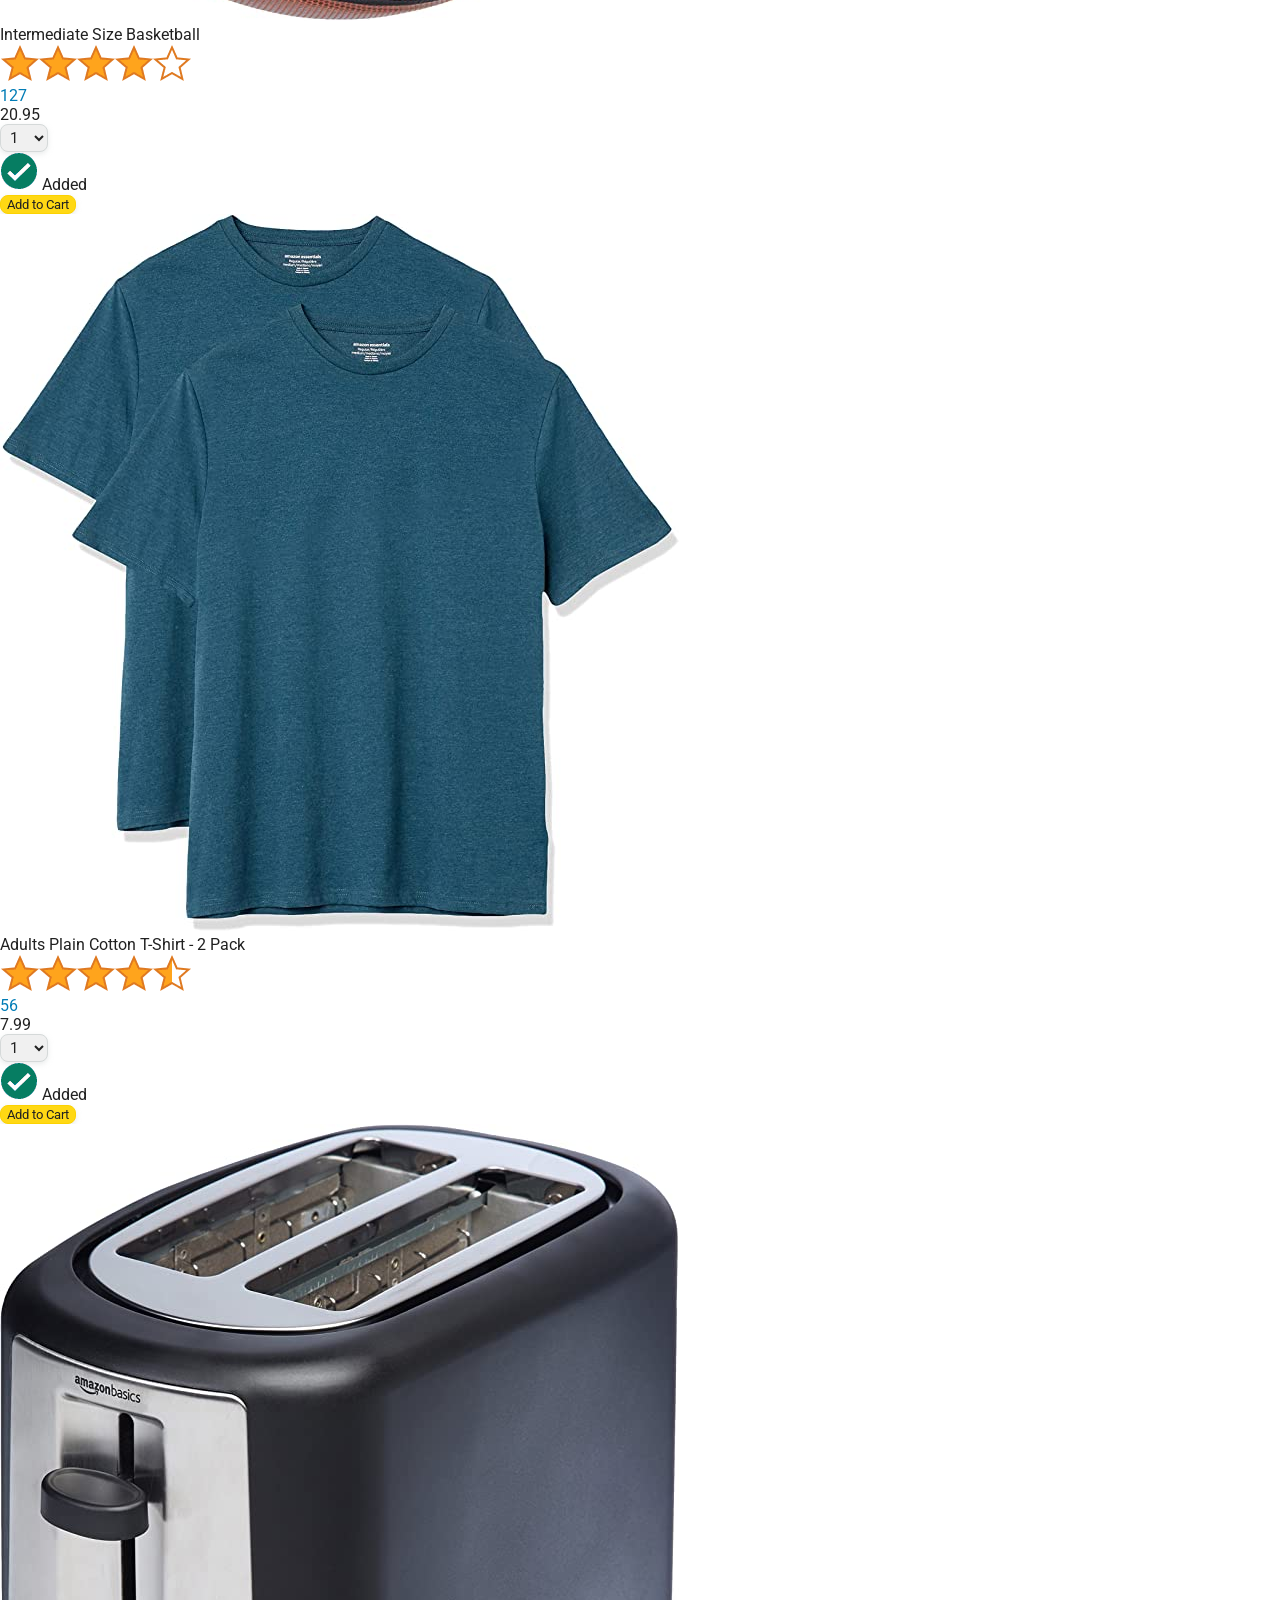
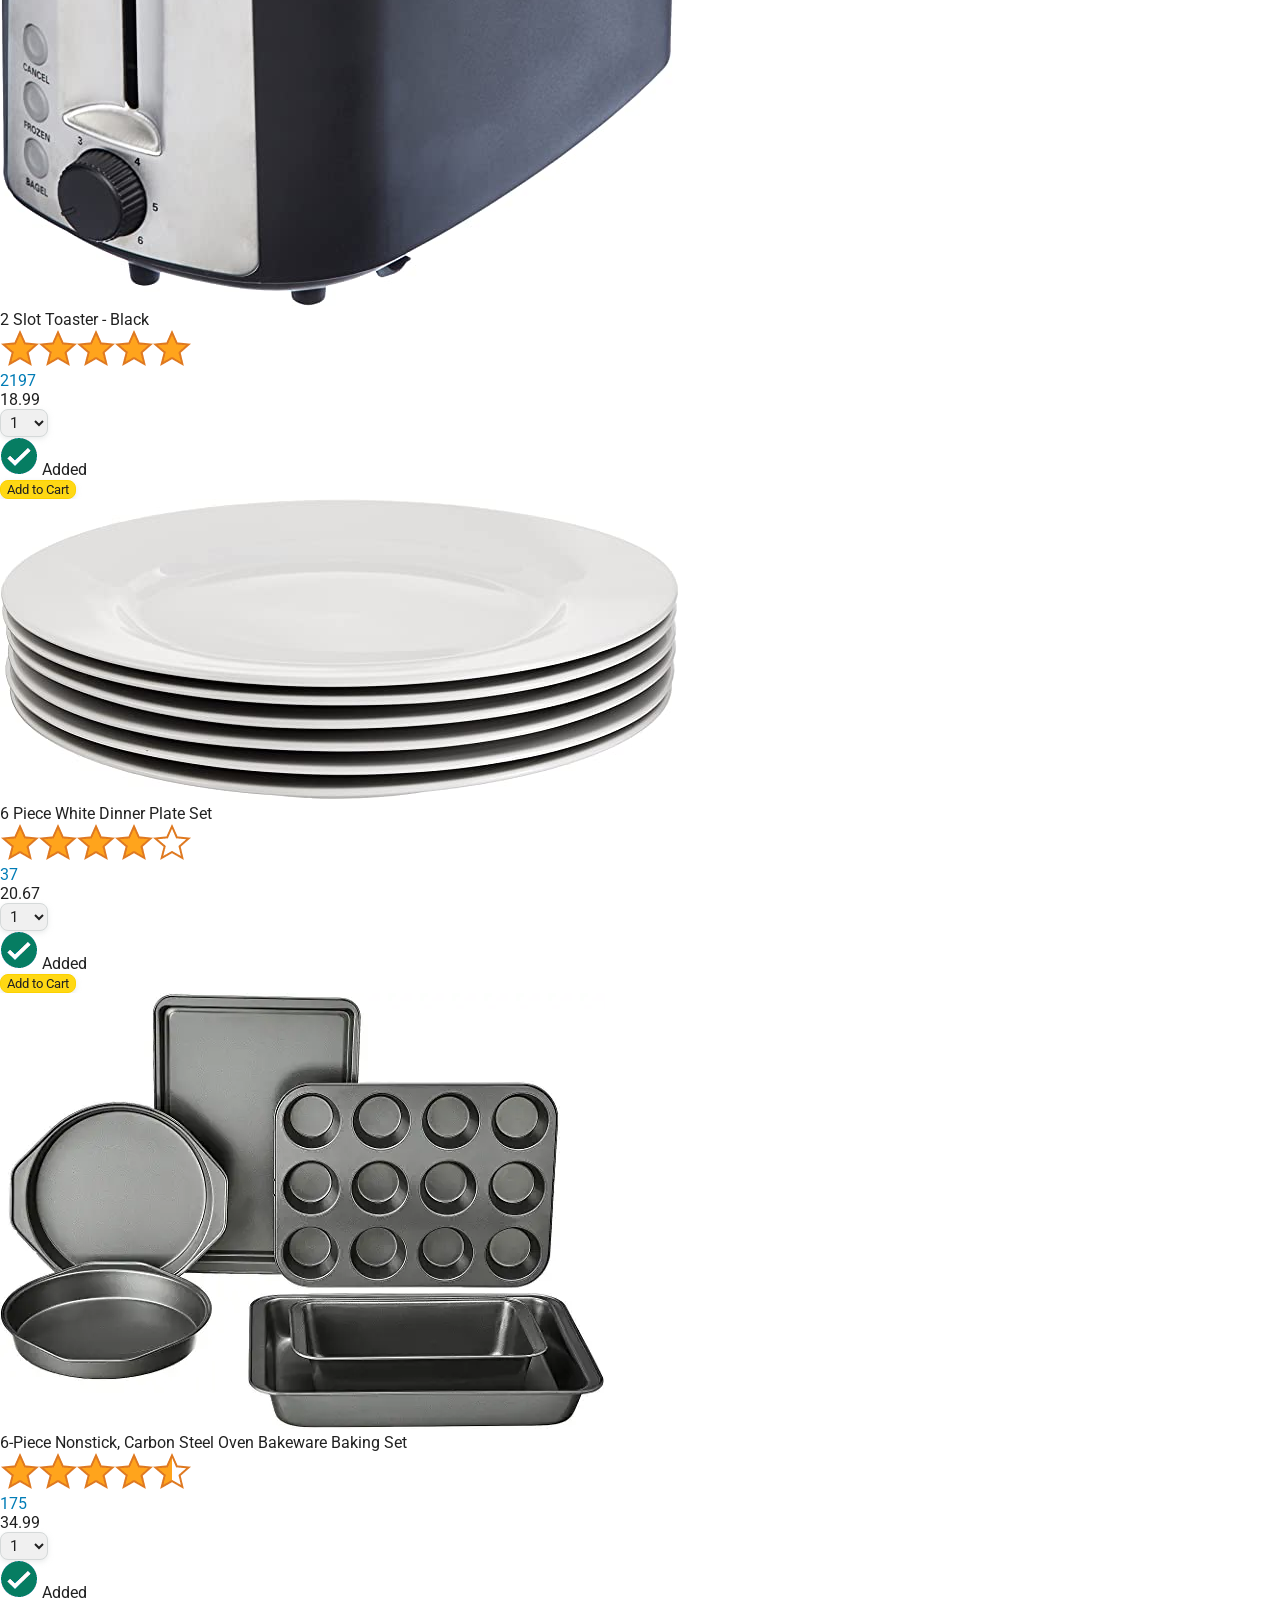
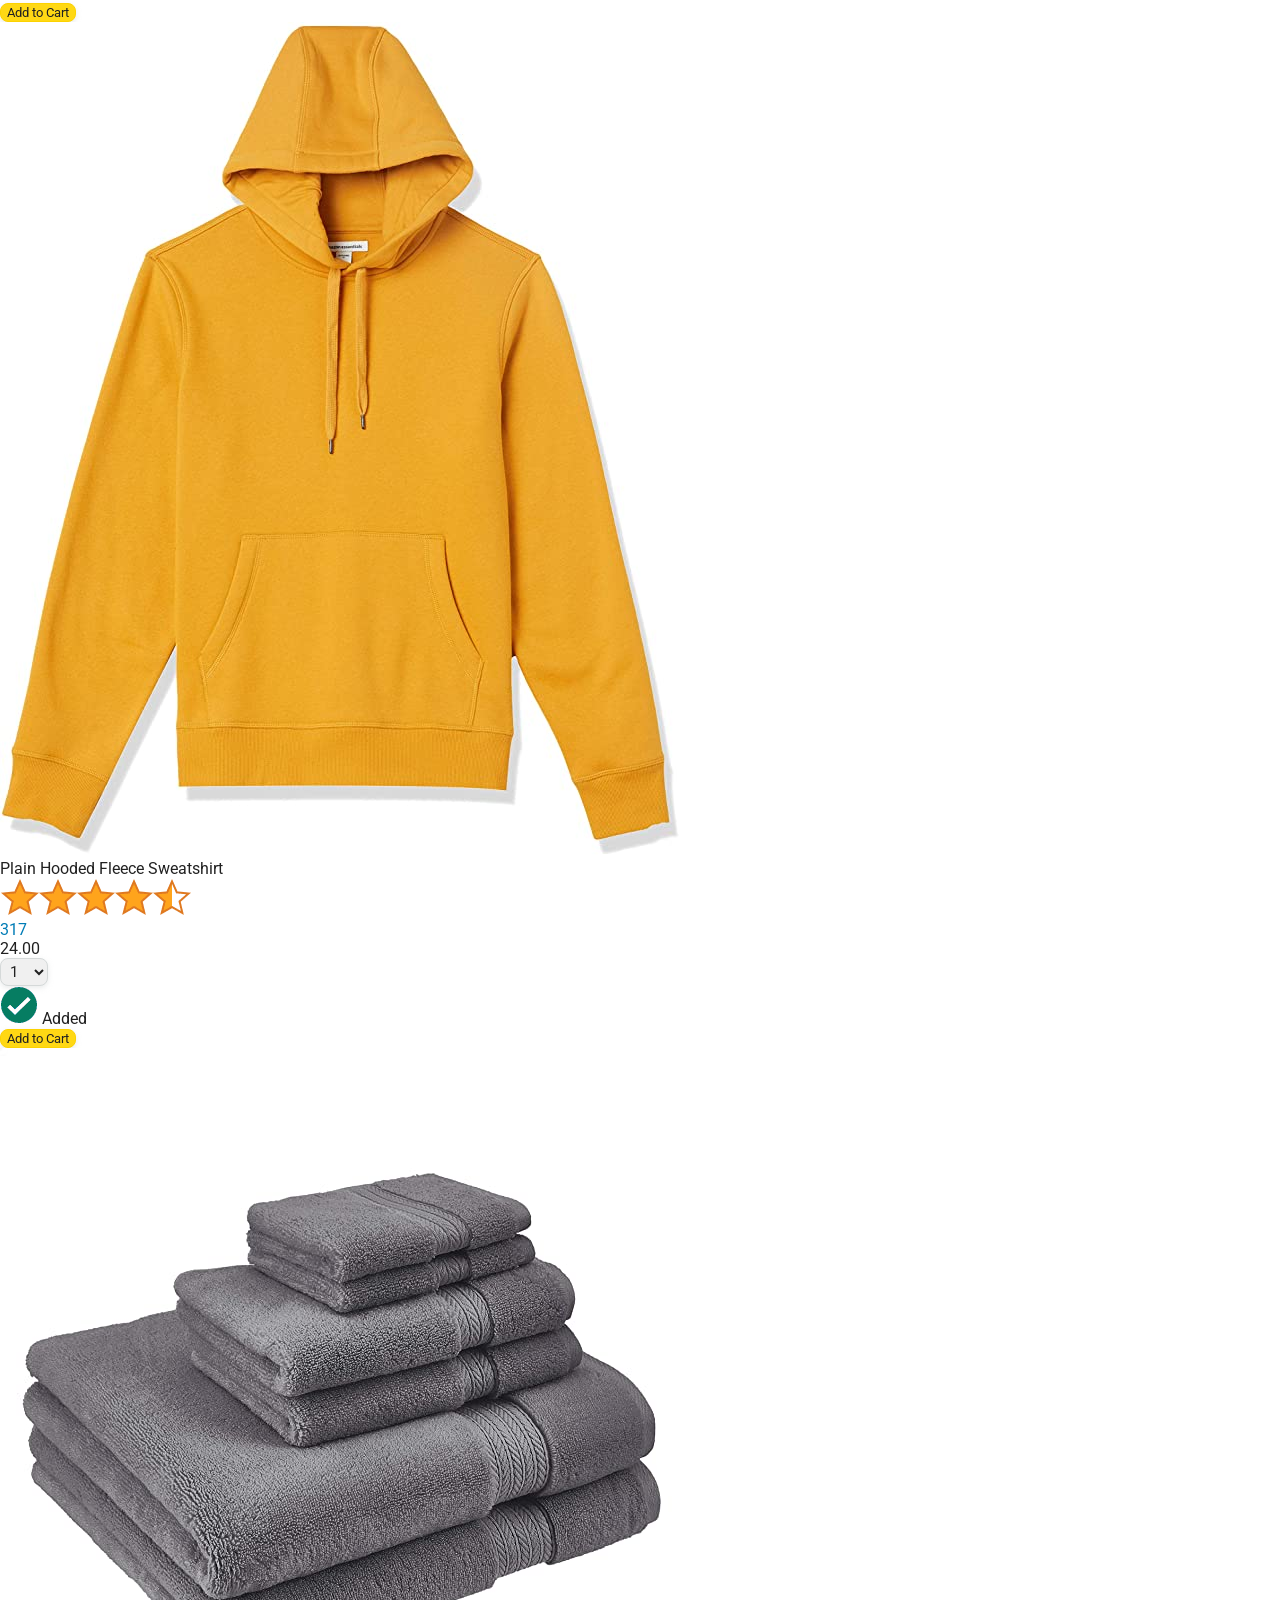
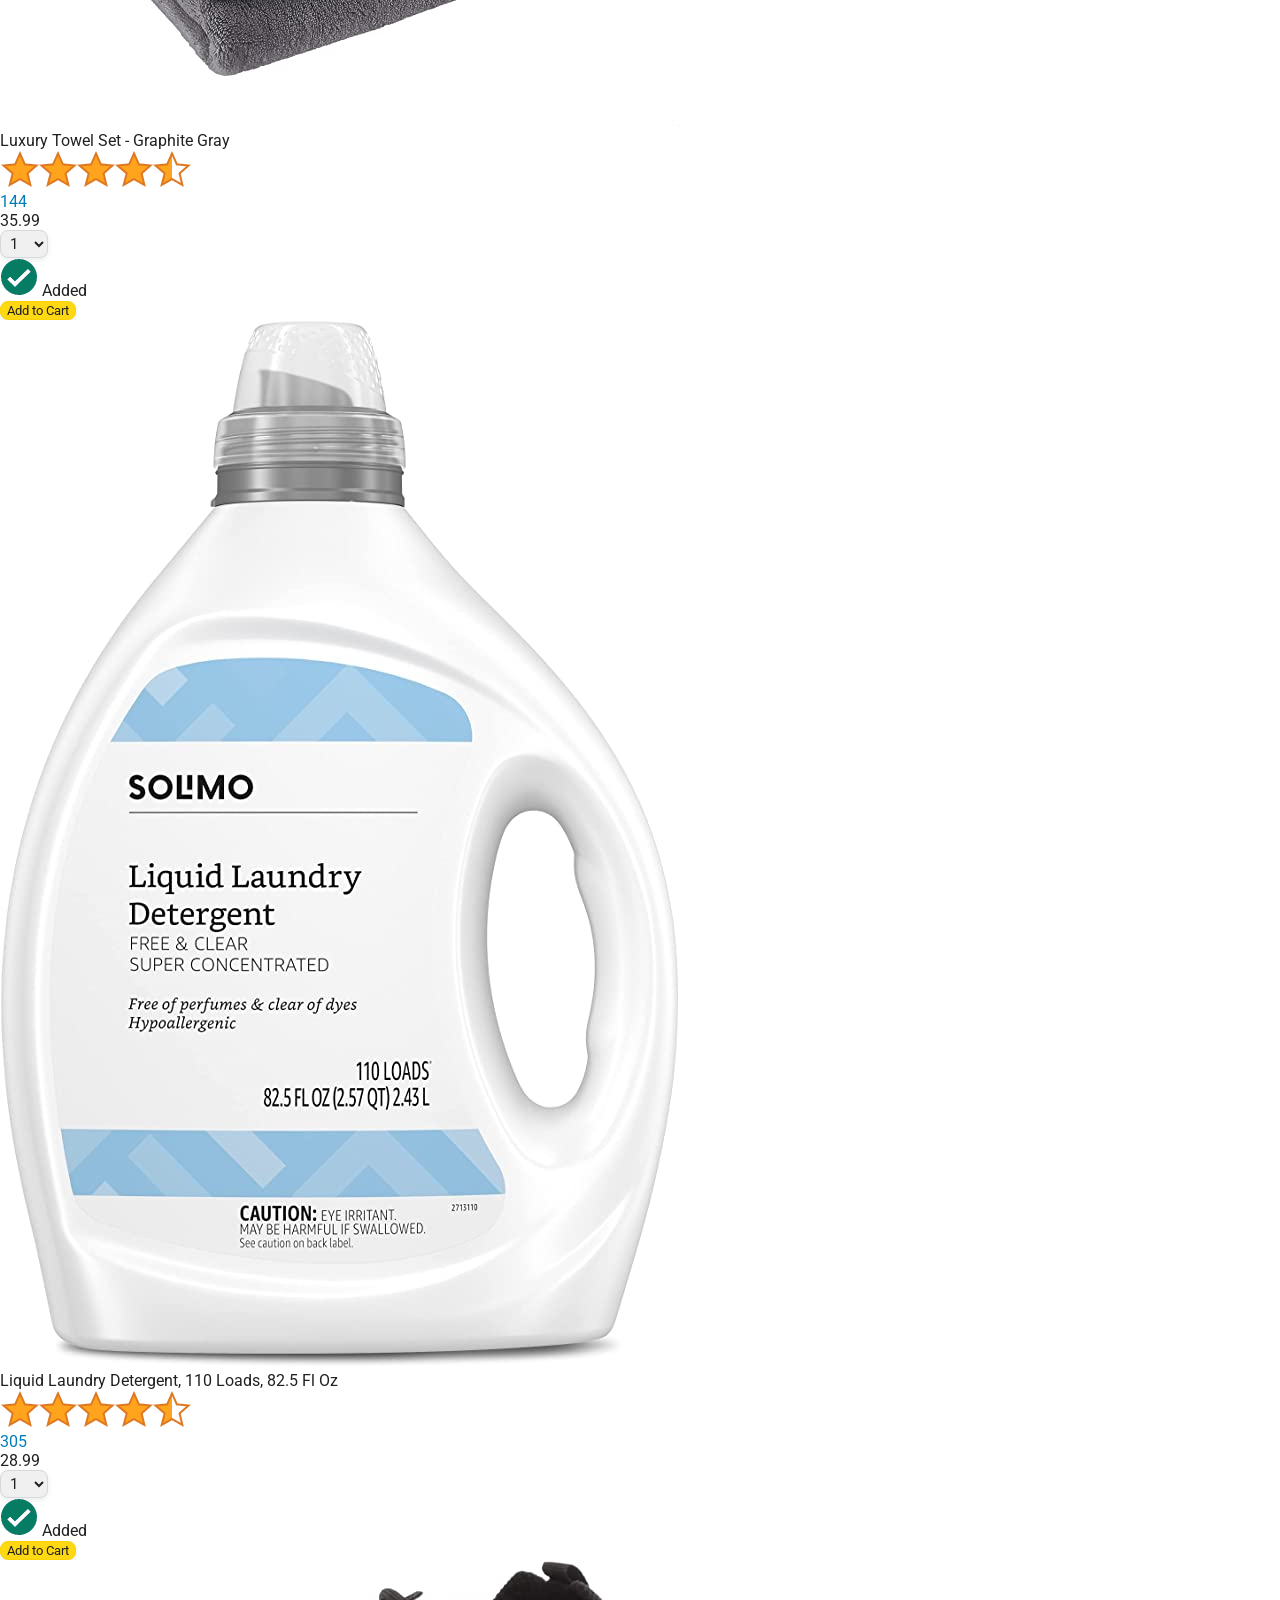
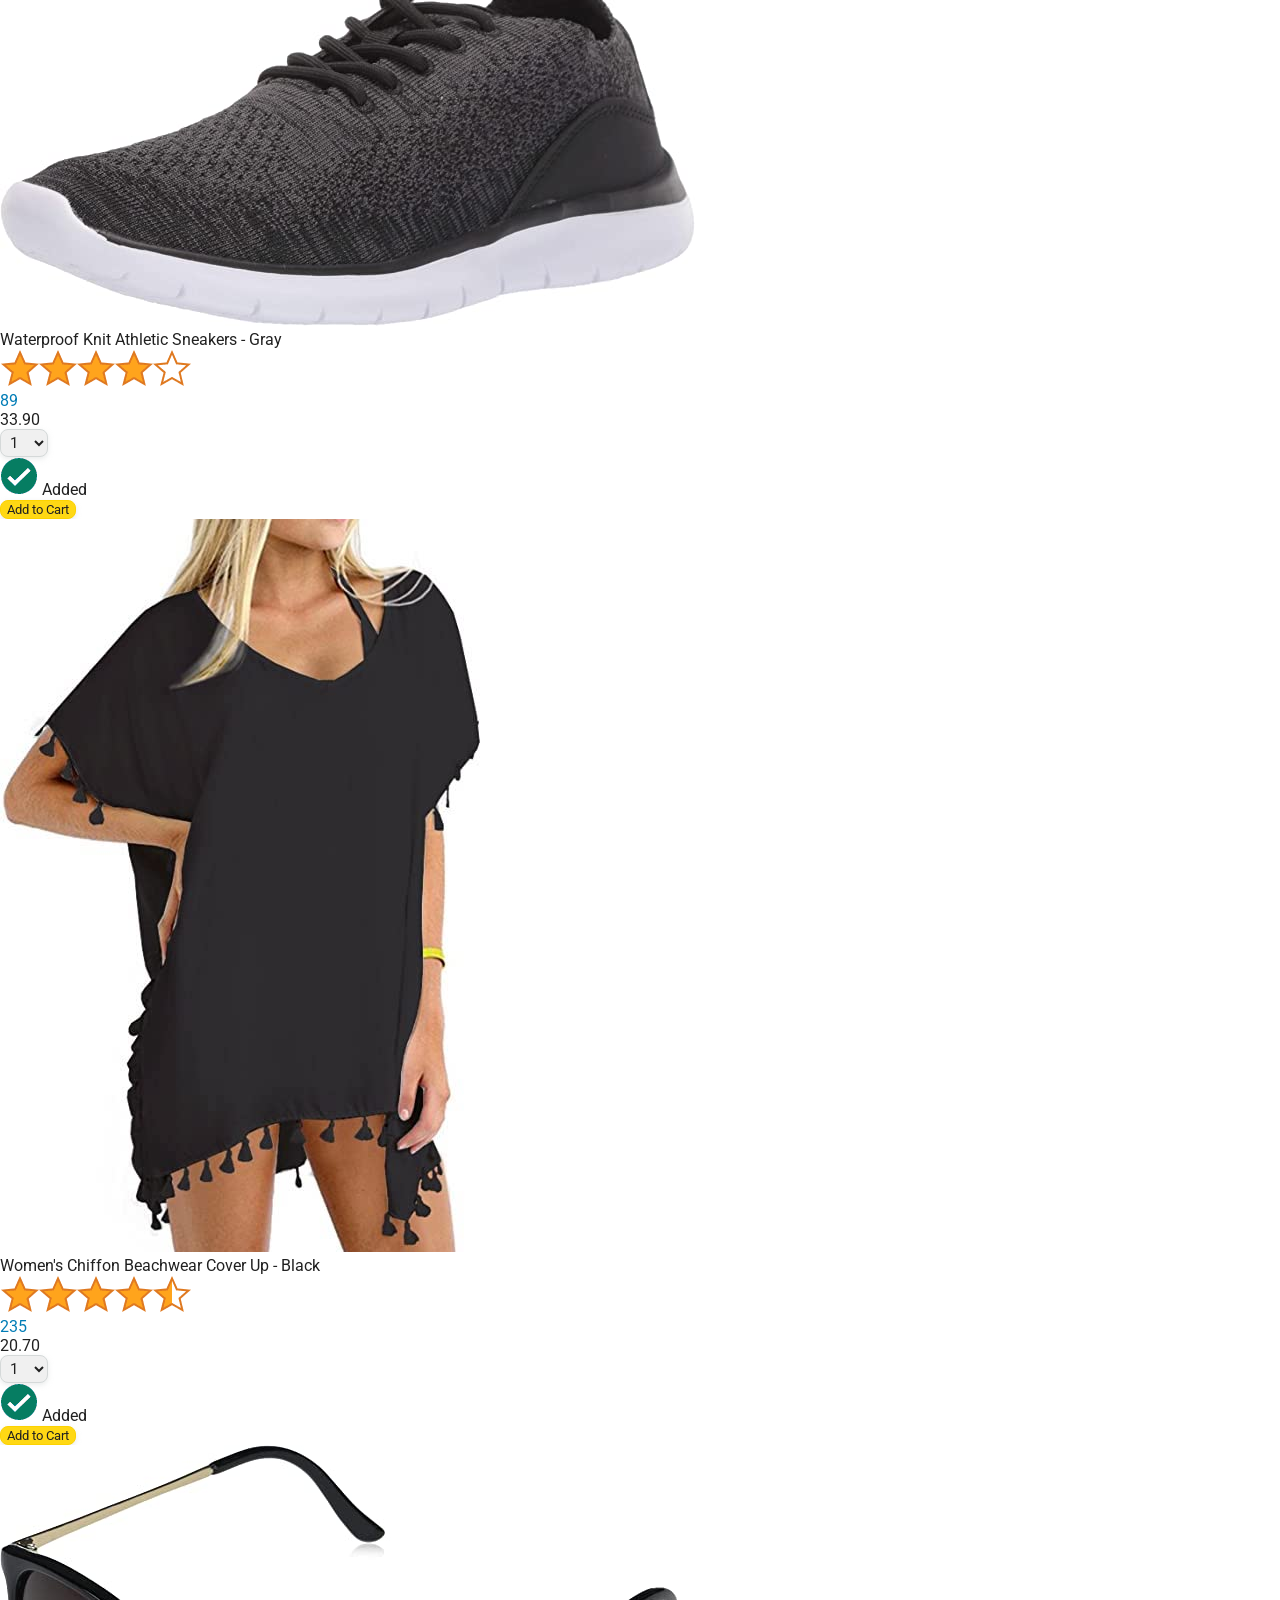
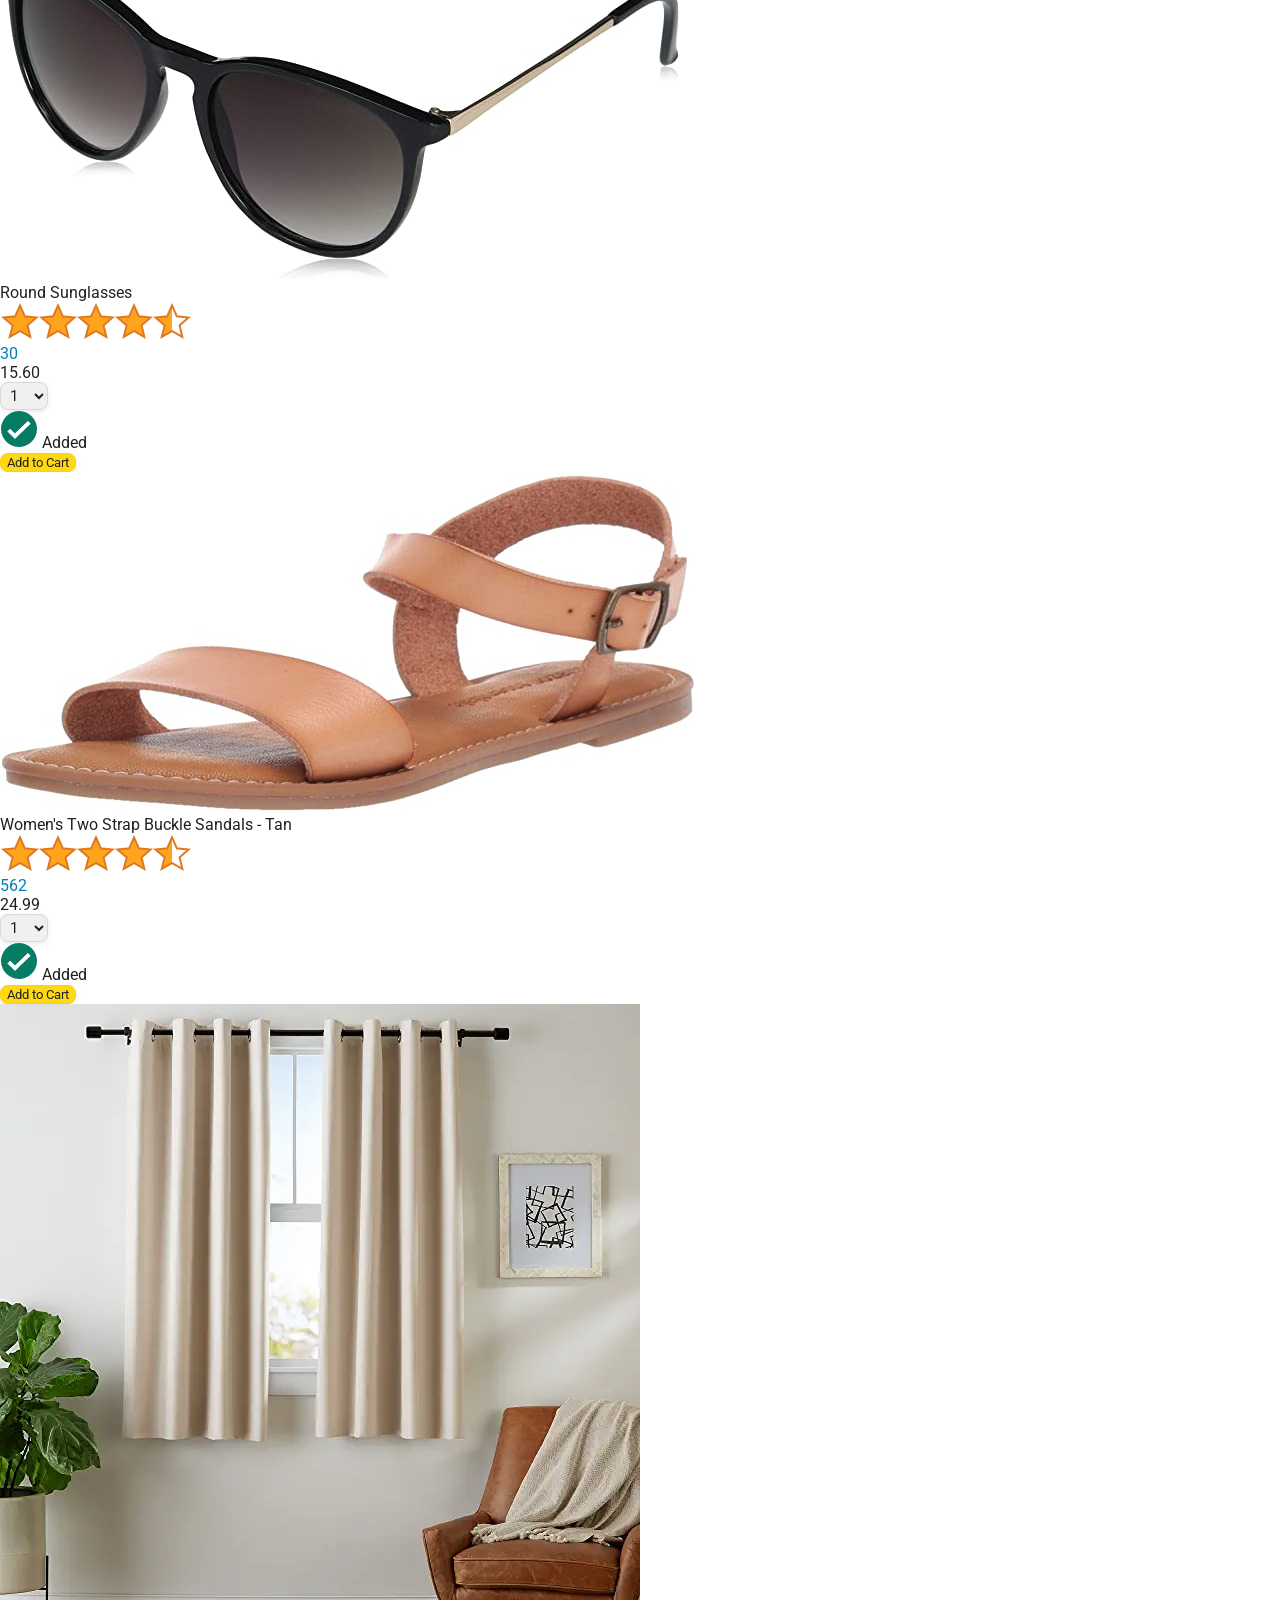
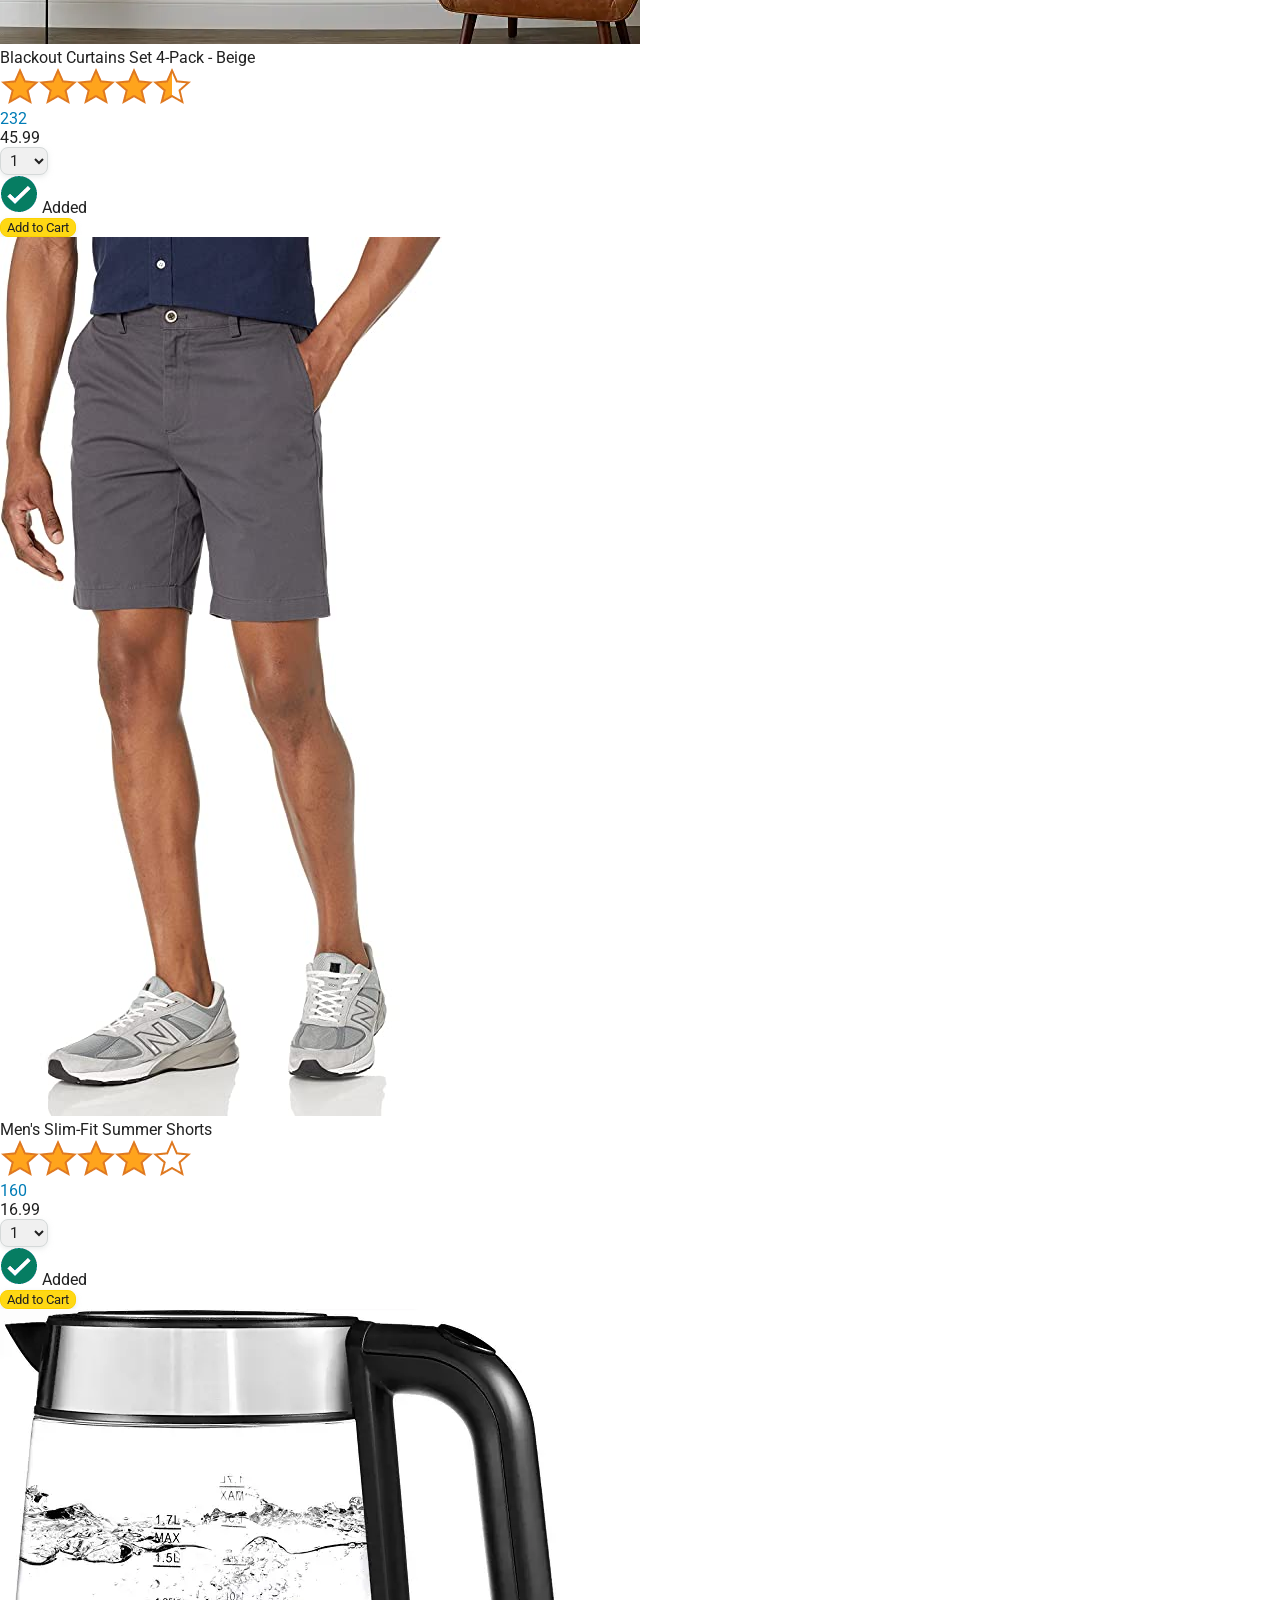
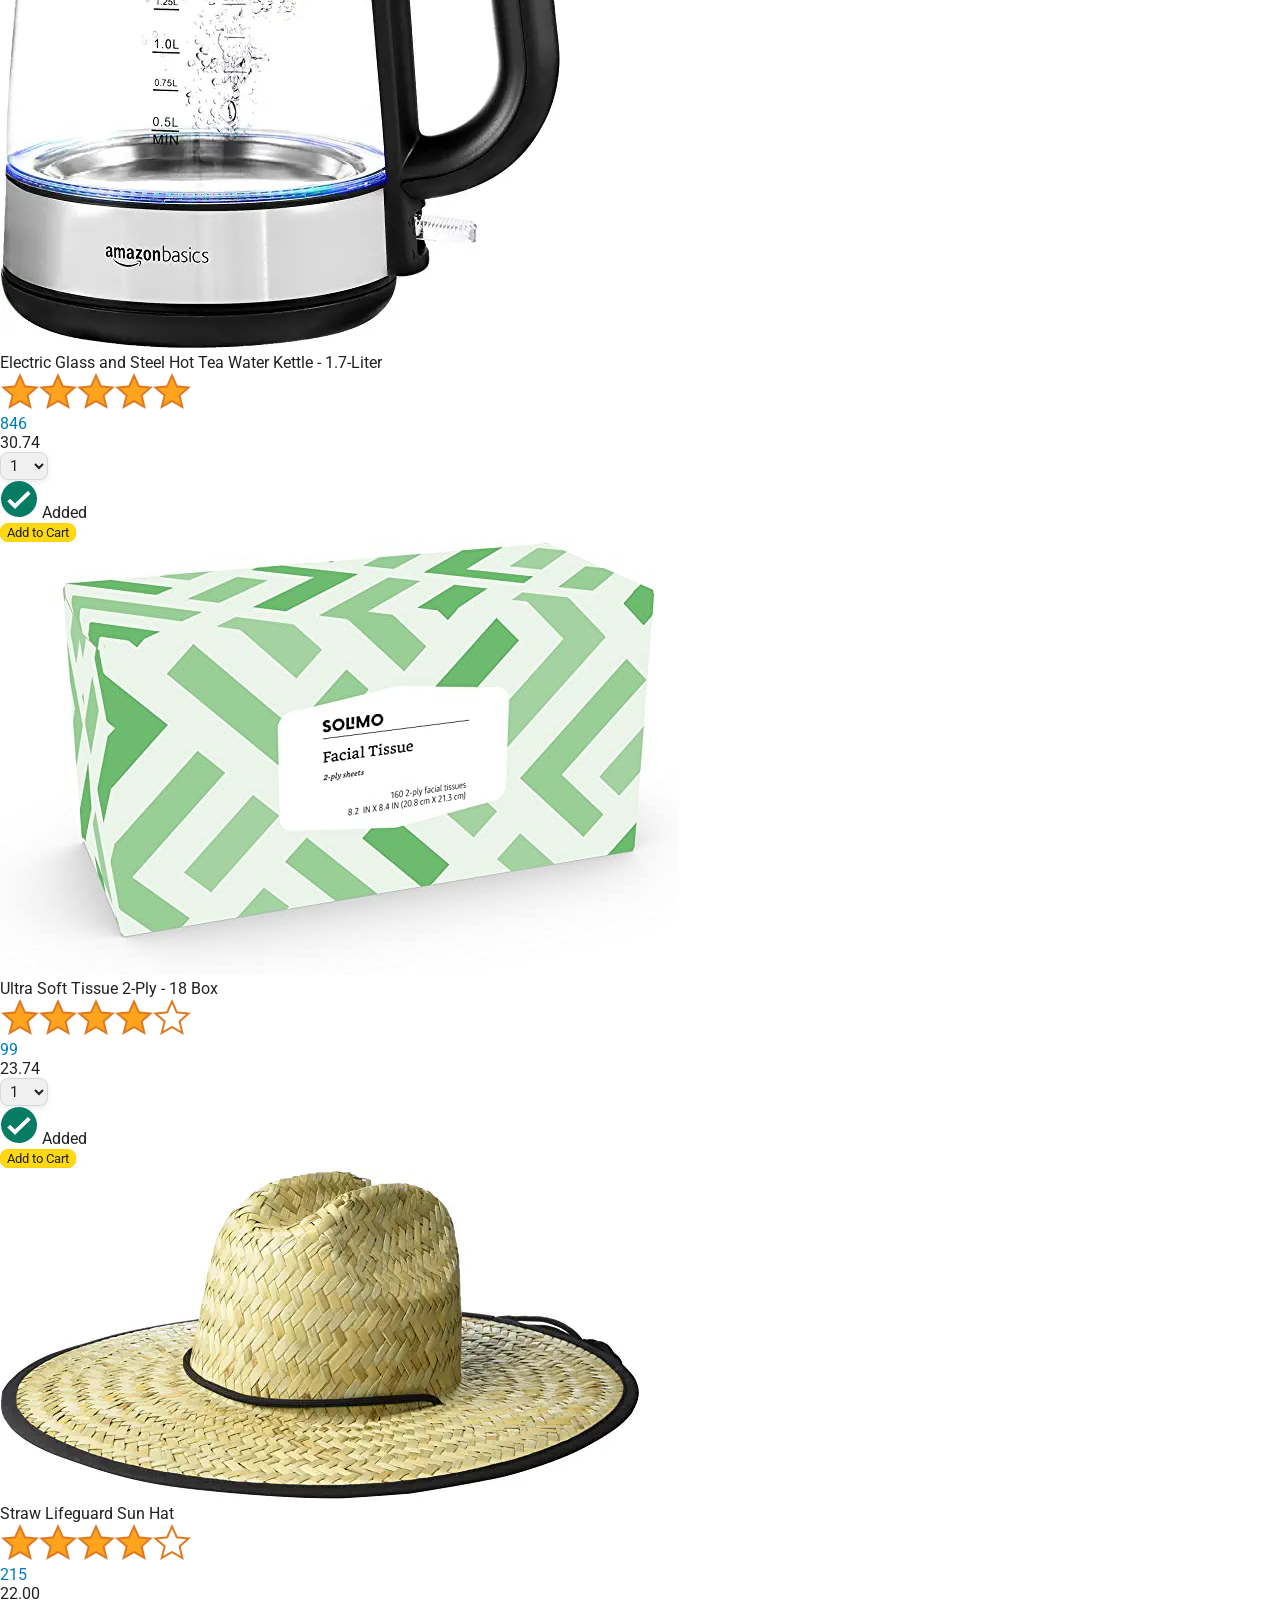
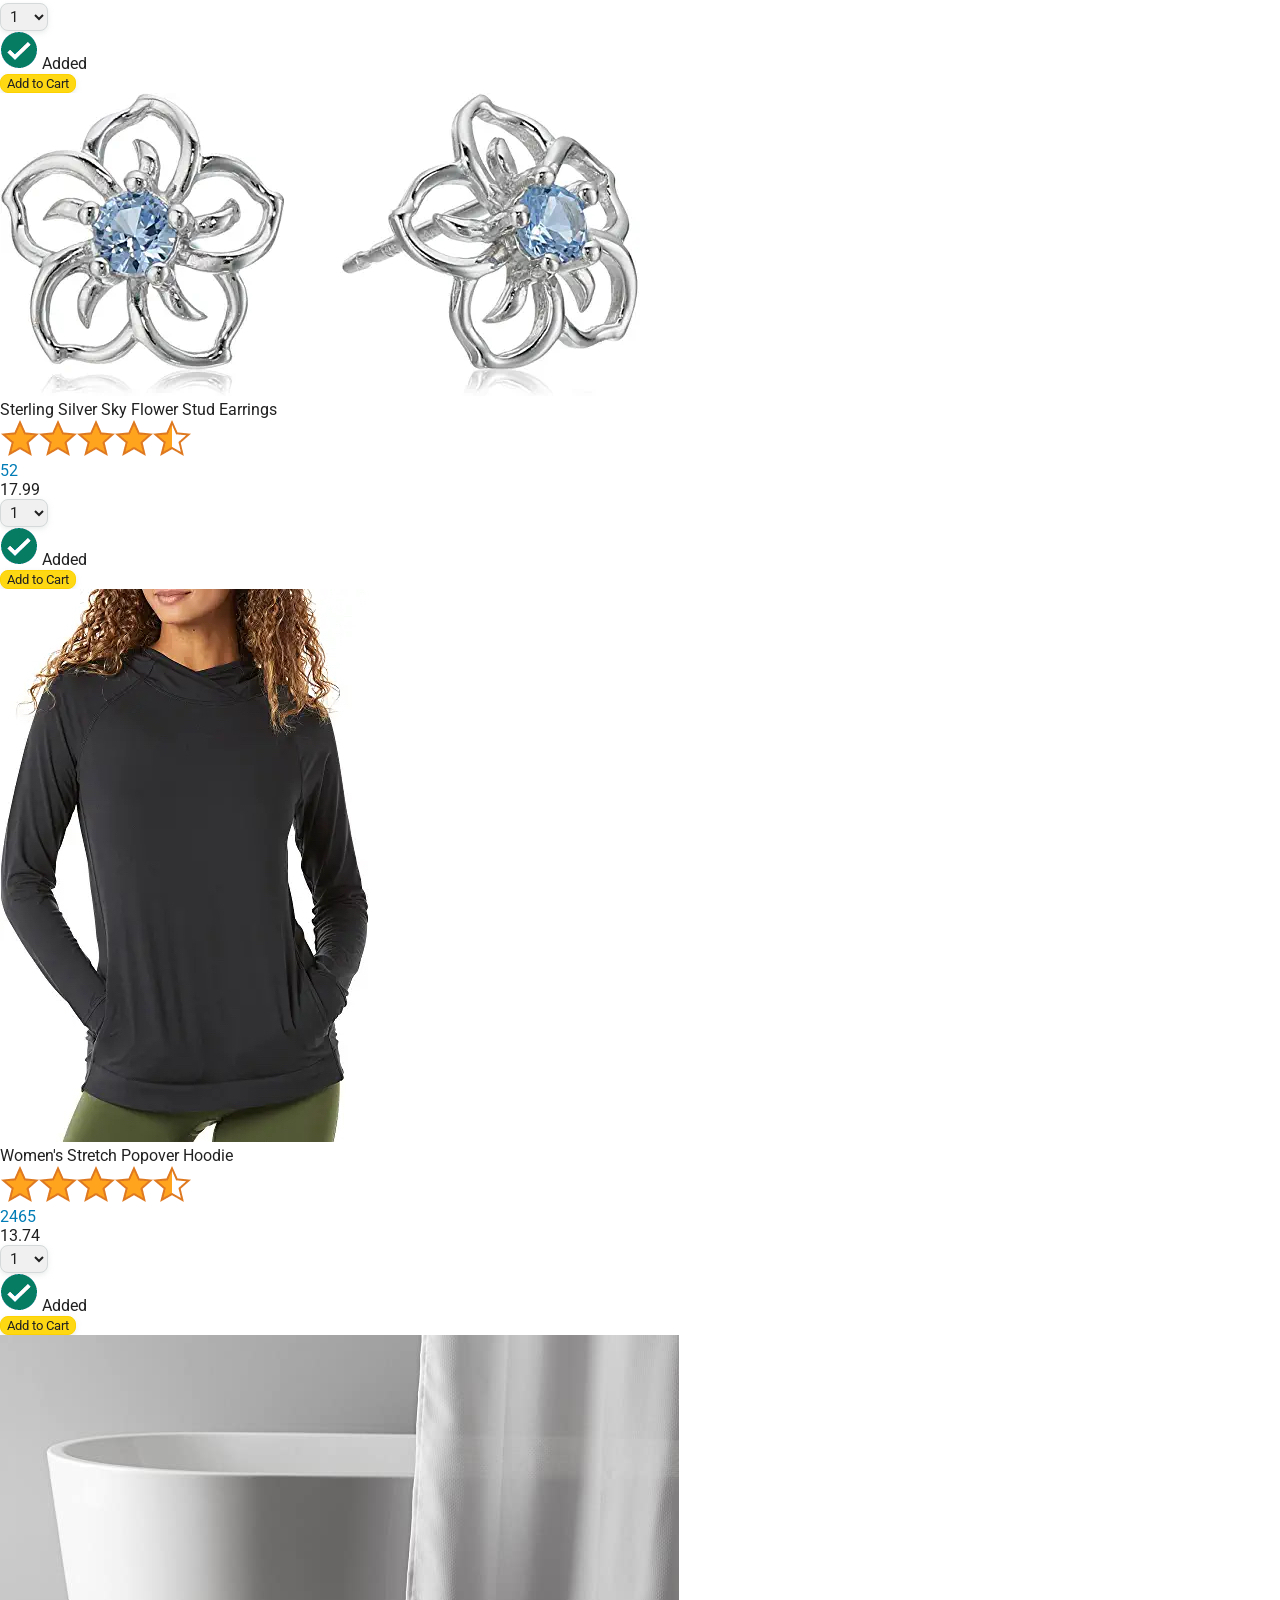
==== commit a9110873: "Make the cart quantity interactive" ====
--- a/amazon.html
+++ b/amazon.html
@@ -45,7 +45,7 @@
 
         <a class="cart-link header-link" href="checkout.html">
           <img class="cart-icon" src="images/icons/cart-icon.png">
-          <div class="cart-quantity">3</div>
+          <div class="cart-quantity js-cart-quantity">0</div>
           <div class="cart-text">Cart</div>
         </a>
       </div>
@@ -55,6 +55,7 @@
       <div class="products-grid js-products-grid"></div>
     </div>
 
+    <script src="data/cart.js"></script>
     <script src="data/products.js"></script>
     <script src="scripts/amazon.js"></script>
   </body>
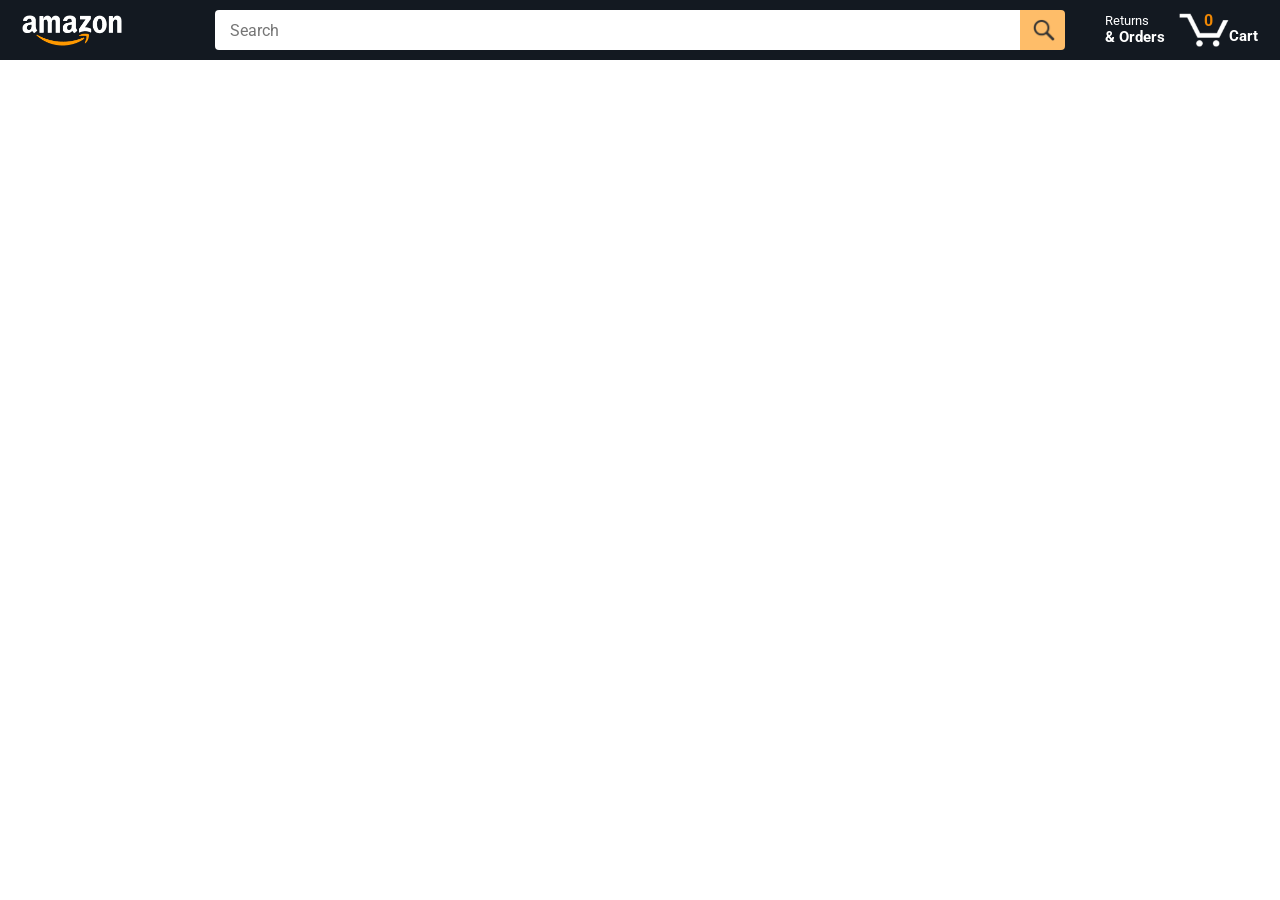
==== commit ccb367b2: "import products from products.js" ====
--- a/amazon.html
+++ b/amazon.html
@@ -55,8 +55,6 @@
       <div class="products-grid js-products-grid"></div>
     </div>
 
-    <script src="data/cart.js"></script>
-    <script src="data/products.js"></script>
-    <script src="scripts/amazon.js"></script>
+    <script type="module" src="scripts/amazon.js"></script>
   </body>
 </html>
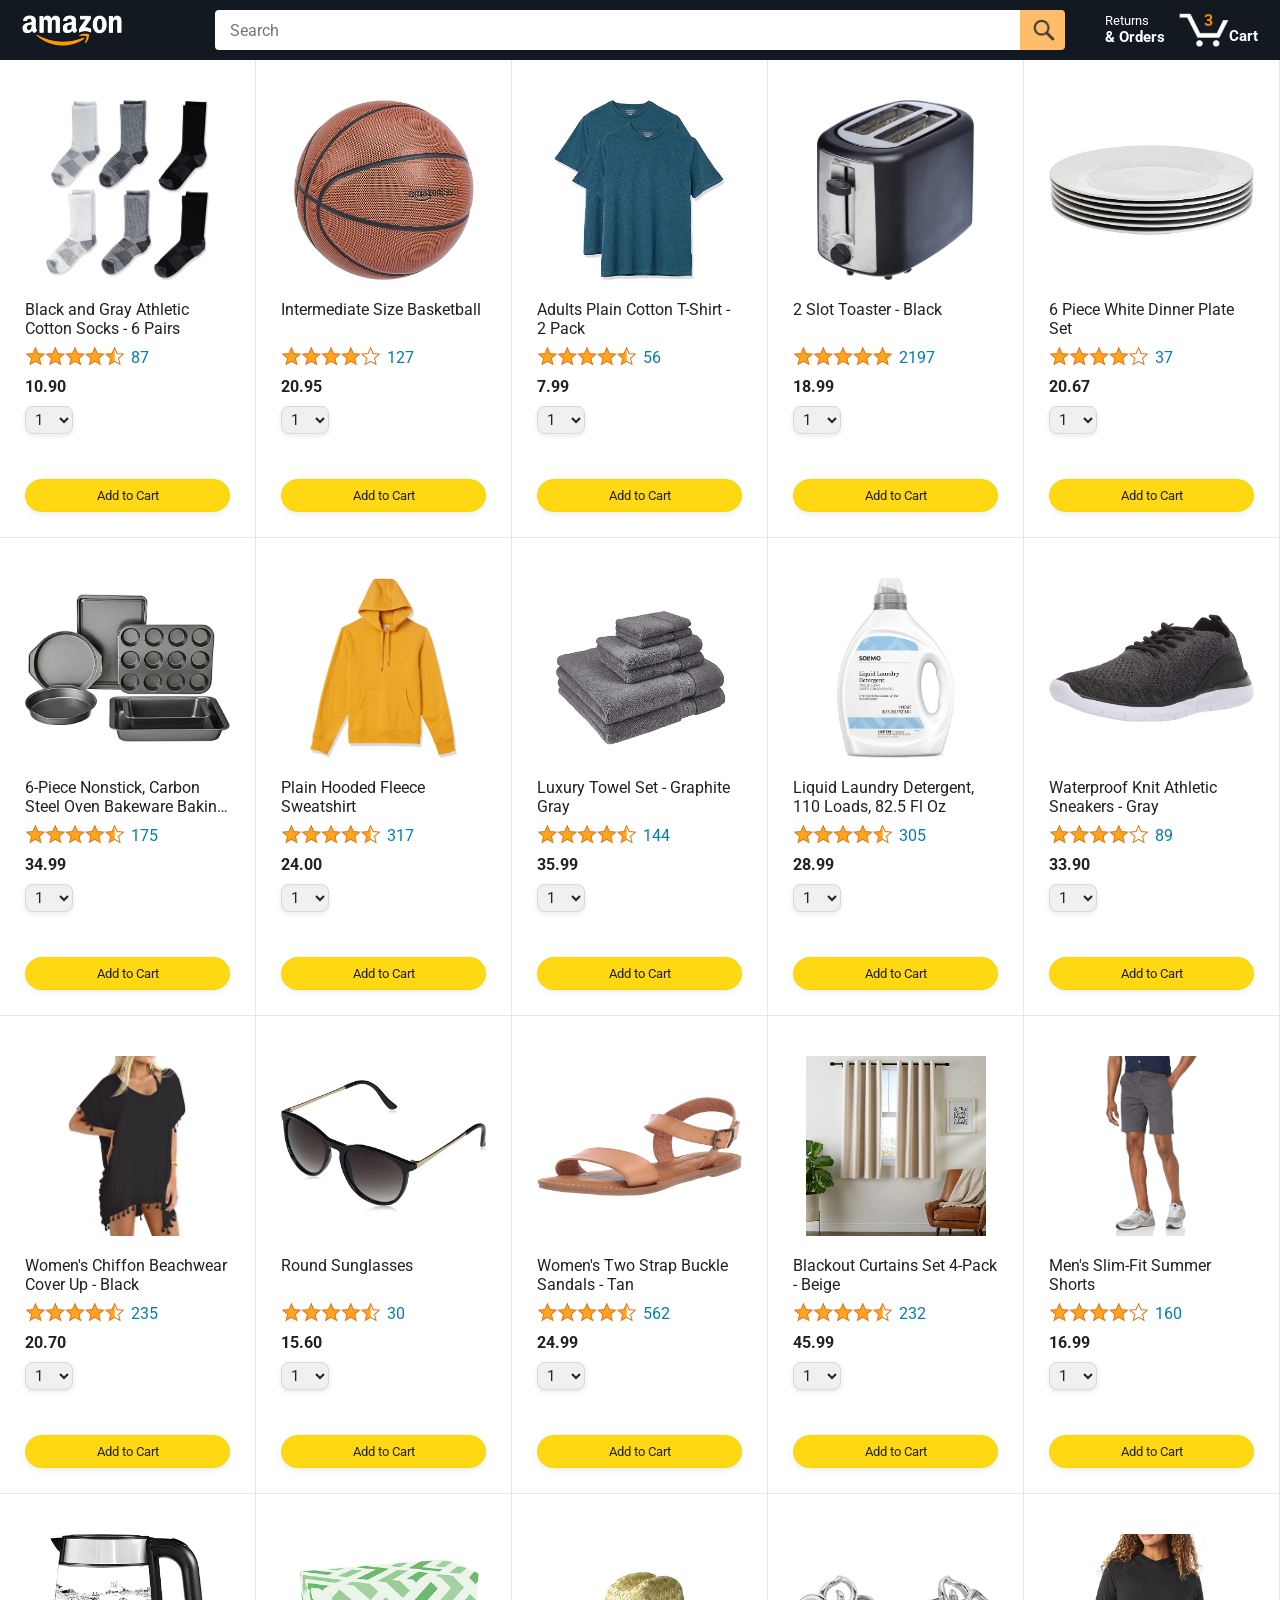
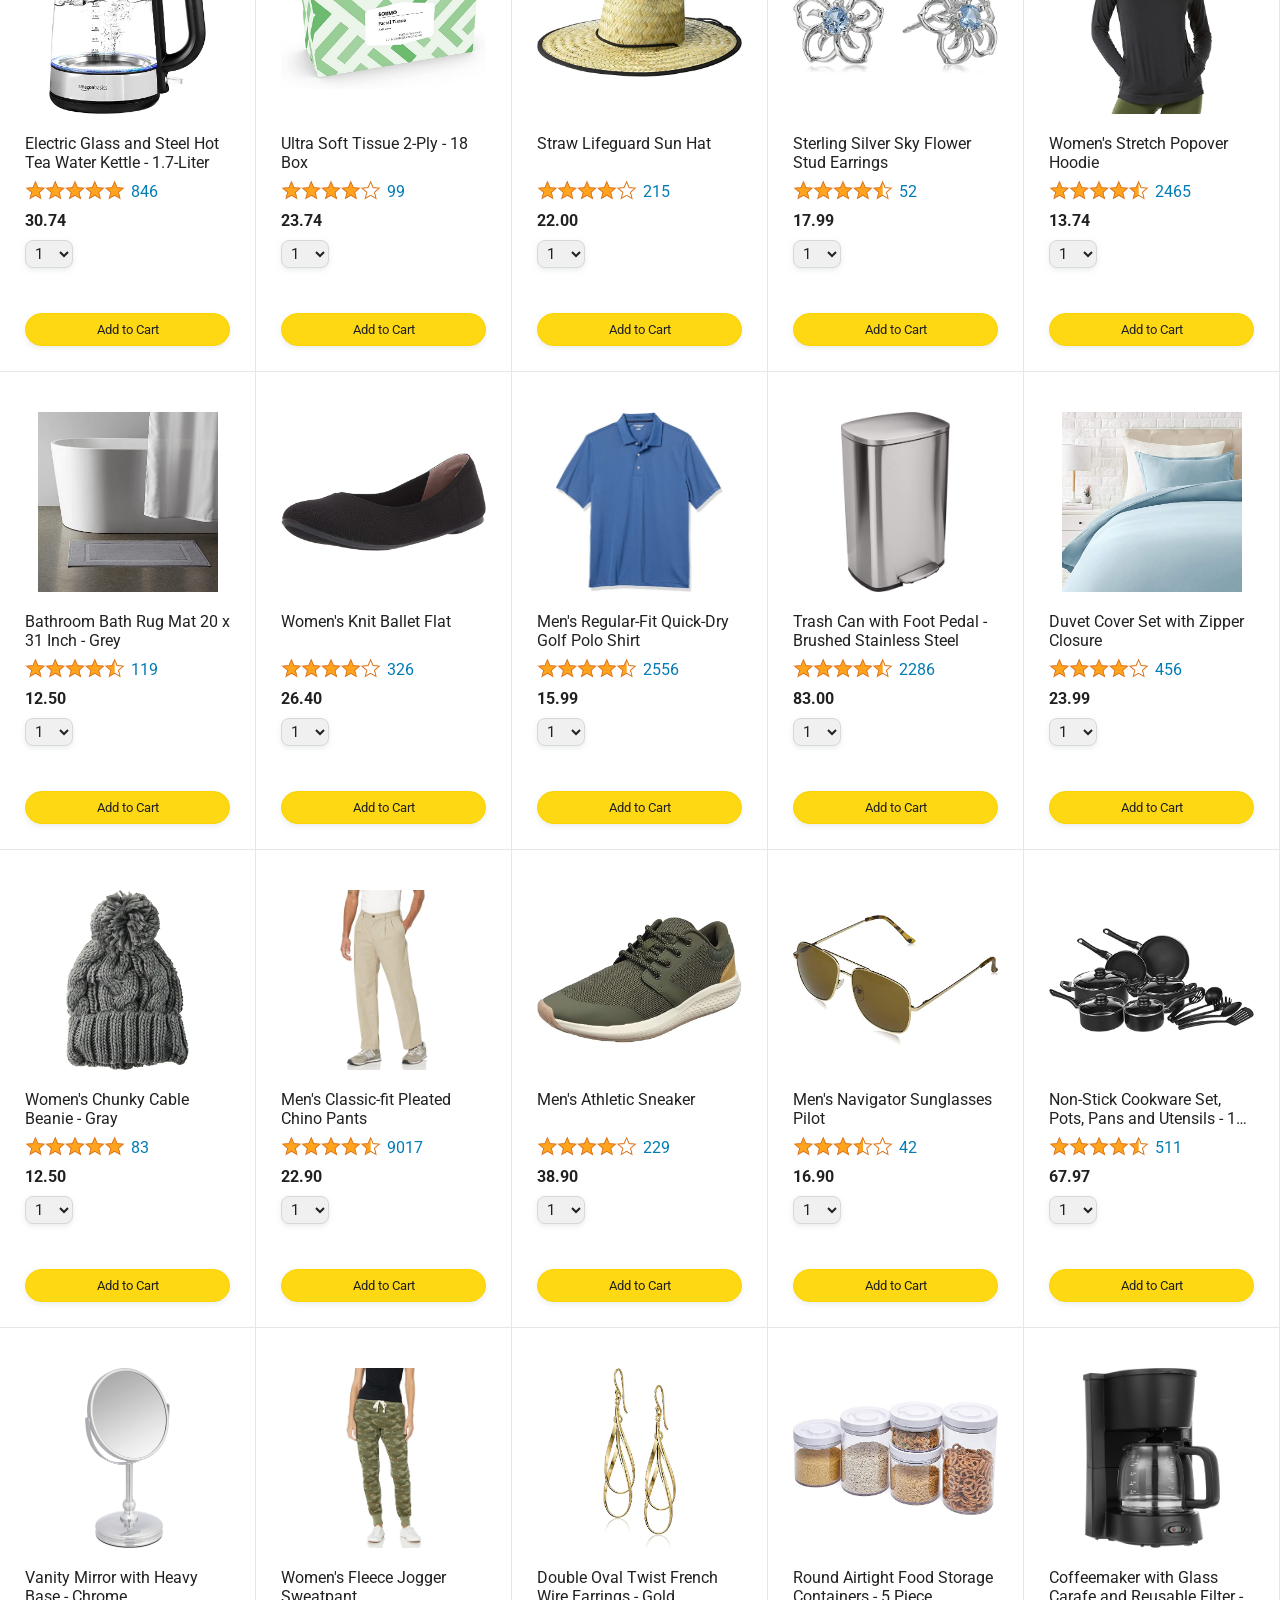
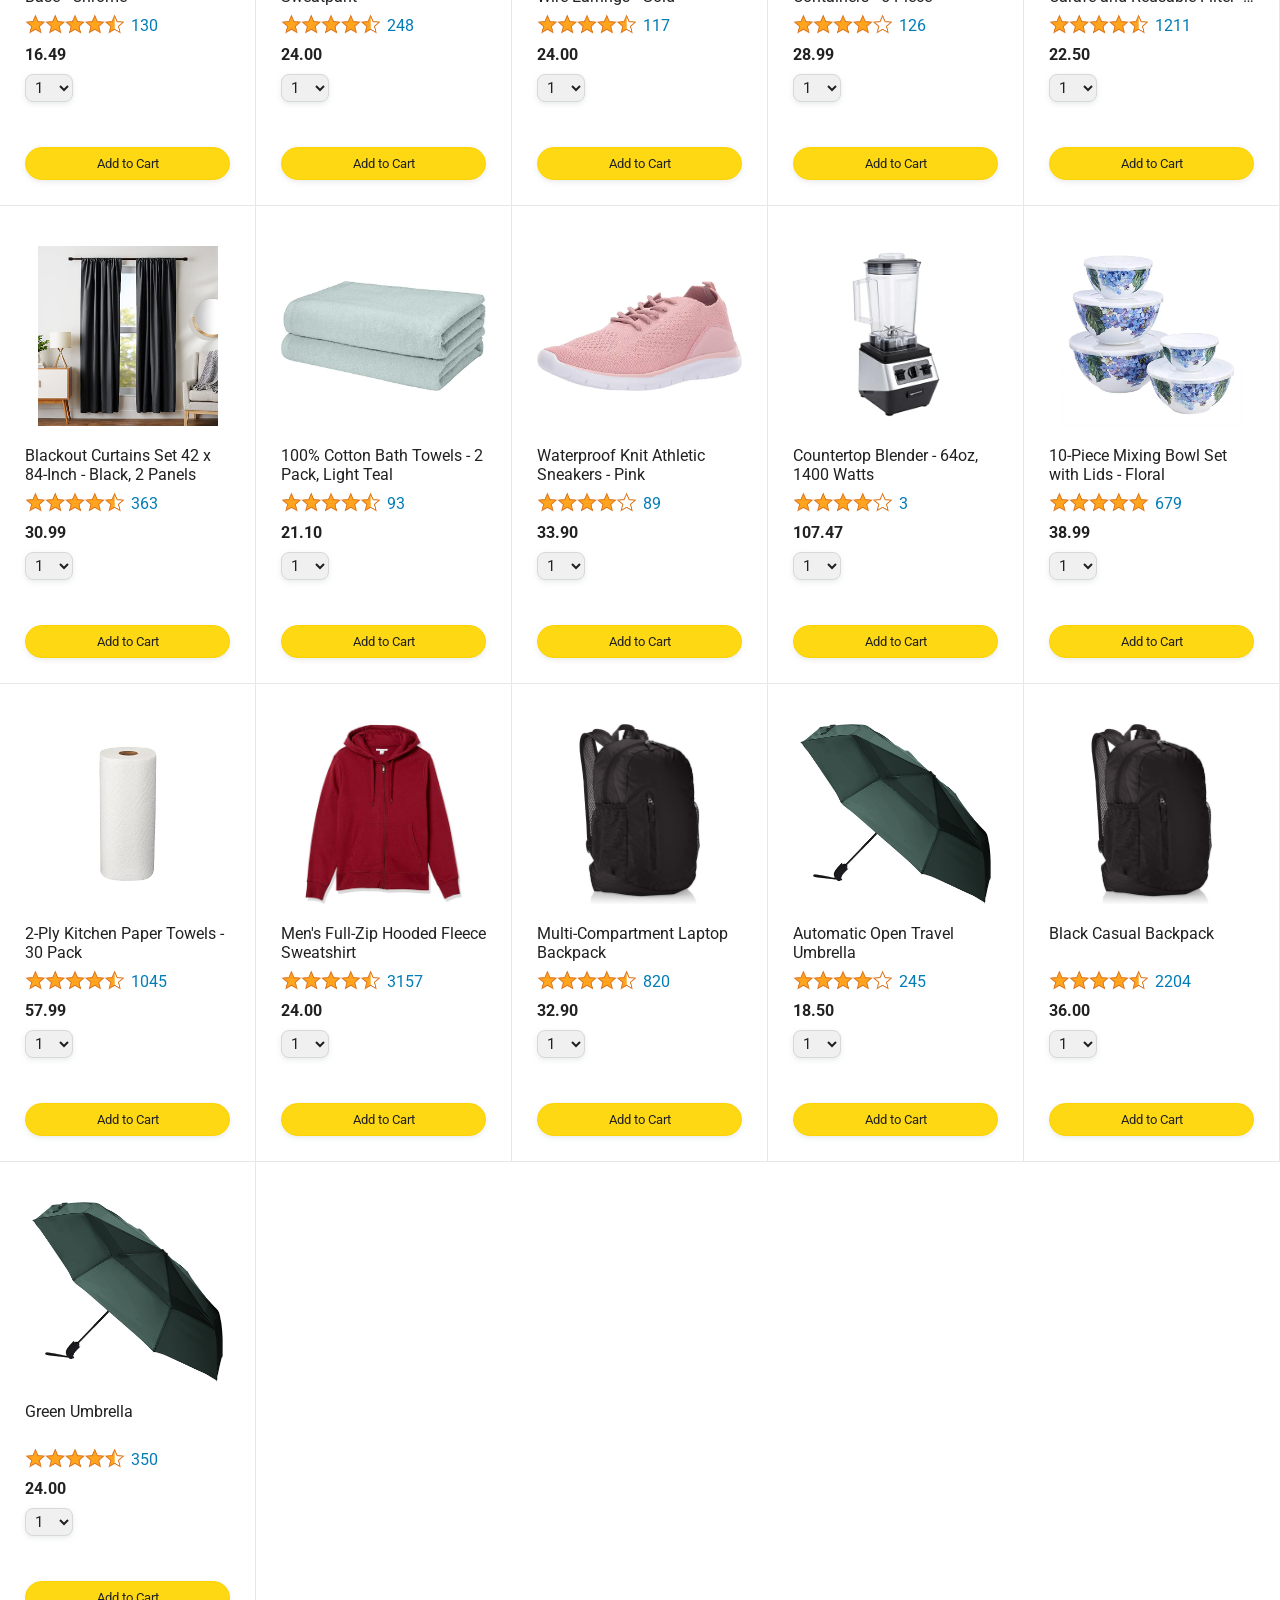
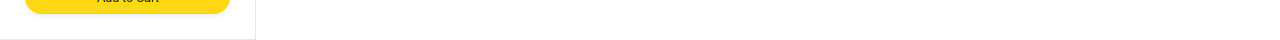
==== commit d47226c3: "Fix cart persistence, added-message display, and checkout quantity handling" ====
--- a/amazon.html
+++ b/amazon.html
@@ -45,7 +45,7 @@
 
         <a class="cart-link header-link" href="checkout.html">
           <img class="cart-icon" src="images/icons/cart-icon.png">
-          <div class="cart-quantity js-cart-quantity">0</div>
+          <div class="cart-quantity js-cart-quantity"></div>
           <div class="cart-text">Cart</div>
         </a>
       </div>
--- a/styles/pages/amazon.css
+++ b/styles/pages/amazon.css
@@ -0,0 +1,160 @@
+.main {
+  margin-top: 60px;
+}
+
+.products-grid {
+  display: grid;
+
+  /* - In CSS Grid, 1fr means a column will take up the
+       remaining space in the grid.
+     - If we write 1fr 1fr ... 1fr; 8 times, this will
+       divide the grid into 8 columns, each taking up an
+       equal amount of the space.
+     - repeat(8, 1fr); is a shortcut for repeating "1fr"
+       8 times (instead of typing out "1fr" 8 times).
+       repeat(...) is a special property that works with
+       display: grid; */
+  grid-template-columns: repeat(8, 1fr);
+}
+
+/* @media is used to create responsive design (making the
+   website look good on any screen size). This @media
+   means when the screen width is 2000px or less, we
+   will divide the grid into 7 columns instead of 8. */
+@media (max-width: 2000px) {
+  .products-grid {
+    grid-template-columns: repeat(7, 1fr);
+  }
+}
+
+/* This @media means when the screen width is 1600px or
+   less, we will divide the grid into 6 columns. */
+@media (max-width: 1600px) {
+  .products-grid {
+    grid-template-columns: repeat(6, 1fr);
+  }
+}
+
+@media (max-width: 1300px) {
+  .products-grid {
+    grid-template-columns: repeat(5, 1fr);
+  }
+}
+
+@media (max-width: 1000px) {
+  .products-grid {
+    grid-template-columns: repeat(4, 1fr);
+  }
+}
+
+@media (max-width: 800px) {
+  .products-grid {
+    grid-template-columns: repeat(3, 1fr);
+  }
+}
+
+@media (max-width: 575px) {
+  .products-grid {
+    grid-template-columns: repeat(2, 1fr);
+  }
+}
+
+@media (max-width: 450px) {
+  .products-grid {
+    grid-template-columns: 1fr;
+  }
+}
+
+.product-container {
+  padding-top: 40px;
+  padding-bottom: 25px;
+  padding-left: 25px;
+  padding-right: 25px;
+
+  border-right: 1px solid rgb(231, 231, 231);
+  border-bottom: 1px solid rgb(231, 231, 231);
+
+  display: flex;
+  flex-direction: column;
+}
+
+.product-image-container {
+  display: flex;
+  justify-content: center;
+  align-items: center;
+
+  height: 180px;
+  margin-bottom: 20px;
+}
+
+.product-image {
+  /* Images will overflow their container by default. To
+    prevent this, we set max-width and max-height to 100%
+    so they stay inside their container. */
+  max-width: 100%;
+  max-height: 100%;
+}
+
+.product-name {
+  height: 40px;
+  margin-bottom: 5px;
+}
+
+.product-rating-container {
+  display: flex;
+  align-items: center;
+  margin-bottom: 10px;
+}
+
+.product-rating-stars {
+  width: 100px;
+  margin-right: 6px;
+}
+
+.product-rating-count {
+  color: rgb(1, 124, 182);
+  cursor: pointer;
+  margin-top: 3px;
+}
+
+.product-price {
+  font-weight: 700;
+  margin-bottom: 10px;
+}
+
+.product-quantity-container {
+  margin-bottom: 17px;
+}
+
+.product-spacer {
+  flex: 1;
+}
+
+.added-to-cart {
+  color: rgb(6, 125, 98);
+  font-size: 16px;
+
+  display: flex;
+  align-items: center;
+  margin-bottom: 8px;
+
+  /* At first, the "Added to cart" message will
+     be invisible. Use JavaScript to change the
+     opacity and make it visible. */
+  opacity: 0;
+}
+
+.added-to-cart-visible {
+  opacity: 1;
+}
+
+.added-to-cart img {
+  height: 20px;
+  margin-right: 5px;
+}
+
+.add-to-cart-button {
+  width: 100%;
+  padding: 8px;
+  border-radius: 50px;
+}
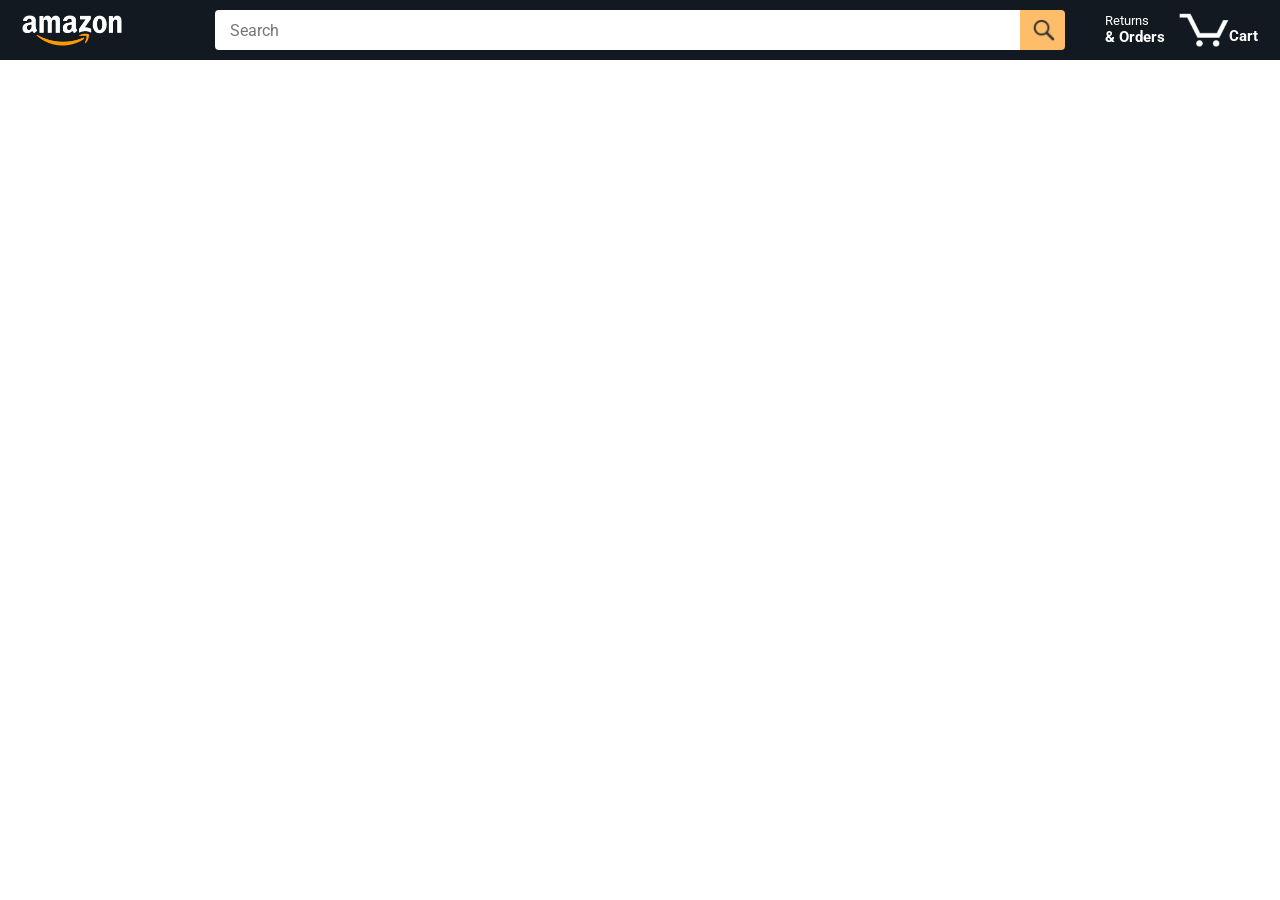
==== commit 3e7d0924: "Make final changes" ====
--- a/amazon.html
+++ b/amazon.html
@@ -30,9 +30,9 @@
       </div>
 
       <div class="amazon-header-middle-section">
-        <input class="search-bar" type="text" placeholder="Search">
+        <input class="search-bar js-search-bar" type="text" placeholder="Search">
 
-        <button class="search-button">
+        <button class="search-button js-search-button">
           <img class="search-icon" src="images/icons/search-icon.png">
         </button>
       </div>
